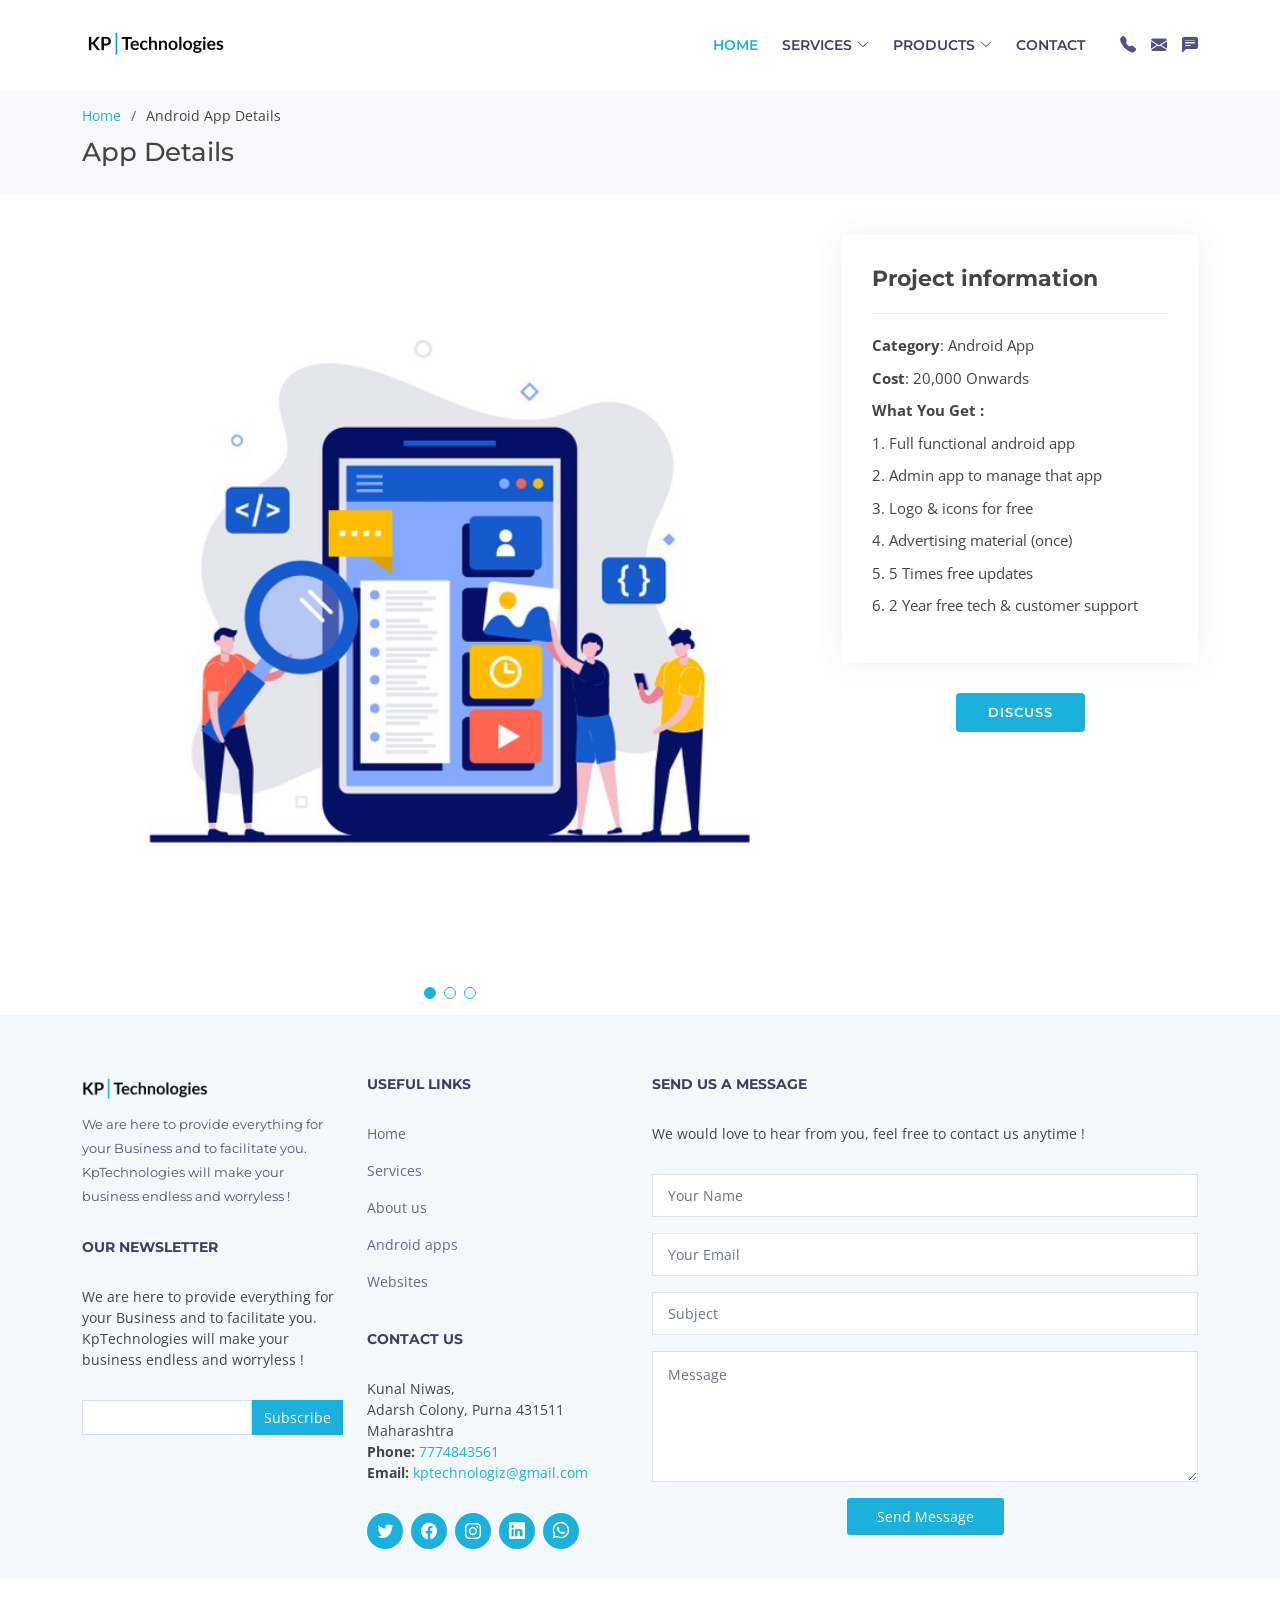
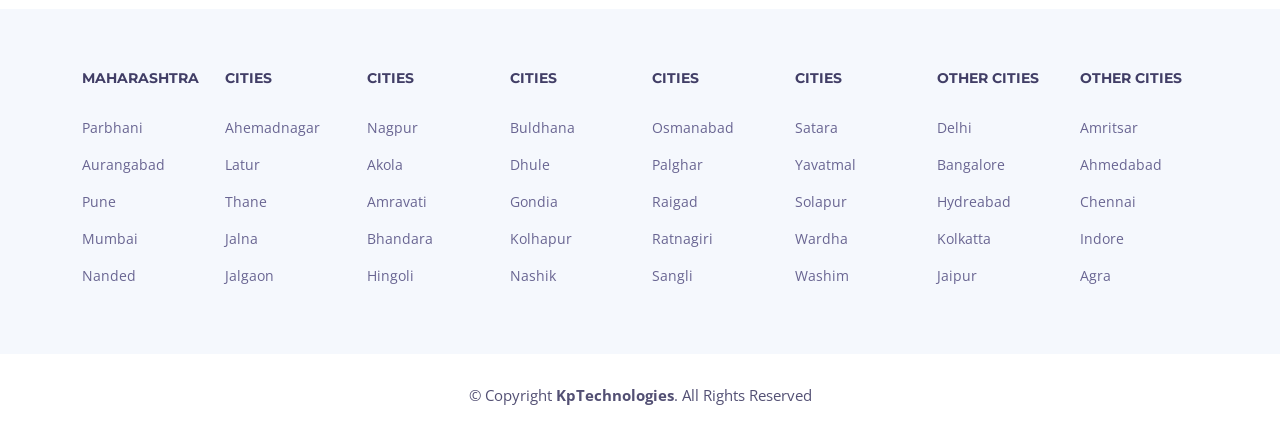
==== android_development.html @ 0691c45d "Add files via upload" ====
<!DOCTYPE html>
<html lang="en">

<head>
    <meta charset="utf-8">
    <meta content="width=device-width, initial-scale=1.0" name="viewport">


    <meta name="description" content="Get full functional and customized android apps for your business and shops">
    <meta content="Android Development kptechnologies,Applications kptechnologies,IOS,Android app" name="keywords">

    <!-- Favicons -->
    <link href="assets/img/favicon.png" rel="icon">
    <link href="assets/img/favicon.png" rel="apple-touch-icon">

    <!-- Google Fonts -->
    <link
        href="https://fonts.googleapis.com/css?family=Open+Sans:300,300i,400,400i,600,600i,700,700i|Montserrat:300,400,500,600,700"
        rel="stylesheet">

    <!-- Vendor CSS Files -->
    <link href="assets/vendor/aos/aos.css" rel="stylesheet">
    <link href="assets/vendor/bootstrap/css/bootstrap.min.css" rel="stylesheet">
    <link href="assets/vendor/bootstrap-icons/bootstrap-icons.css" rel="stylesheet">
    <link href="assets/vendor/glightbox/css/glightbox.min.css" rel="stylesheet">
    <link href="assets/vendor/swiper/swiper-bundle.min.css" rel="stylesheet">

    <!-- Template Main CSS File -->
    <link href="assets/css/style.css" rel="stylesheet">



    <!-- social sharing -->
    <meta name="author" content="Kunal Pandharkar - Kunal Niwas , Adarsh Colony , Purna 431511">
    <meta name="twitter:title" content="Kp|Technologies - Android Development">
    <meta name="twitter:description" content="Android Development">
    <meta property="og:title" content="Kp|Technologies - Android Development">
    <meta property="og:url" content="https://kp-technologies.com/">
    <meta property="og:image" content="https://kp-technologies.com/assets/img/android (3).jpg">
    <meta property="og:image:type" content="image/png">
    <meta property="og:image:width" content="1024">
    <meta property="og:image:height" content="1024">
    <title>KP Technologies - Android Development</title>
    <script type="application/ld+json">
        {
          "@context": "https://schema.org/",
          "@type": "Product",
          "name": "Android Development",
          "image": [
            "https://kp-technologies.com/assets/img/android (3).jpg",
            "https://kp-technologies.com/assets/img/android (2).jpg",
            "https://kp-technologies.com/assets/img/android (1).jpg"
           ],
          "description": "Get full functional and customized android apps for your business and shops.",
          "sku": "ANDR01",
          "mpn": "54561",
          "brand": {
            "@type": "Brand",
            "name": "KP|Technologies"
          },
          "review": {
            "@type": "Review",
            "reviewRating": {
              "@type": "Rating",
              "ratingValue": "5",
              "bestRating": "5"
            },
            "author": {
              "@type": "Organization",
              "name": "KP Technologies"
            }
          },
          "aggregateRating": {
            "@type": "AggregateRating",
            "ratingValue": "5",
            "reviewCount": "64"
          },
          "offers": {
            "@type": "Offer",
            "url": "https://kp-technologies.com/android_development",
            "priceCurrency": "INR",
            "price": "20000",
            "priceValidUntil": "2025-11-17",
            "itemCondition": "https://schema.org/UsedCondition",
            "availability": "https://schema.org/InStock"
          }
        }
    </script>
</head>

<body>

    <!-- ======= Header ======= -->
    <header id="header" class="fixed-top d-flex align-items-center header-transparent">
        <div class="container d-flex align-items-center">

            <!-- Uncomment below if you prefer to use an image logo -->
            <a href="index" class="logo me-auto"><img src="assets/img/logo.png" alt="" class="img-fluid"></a>

            <nav id="navbar" class="navbar order-last order-lg-0">
                <ul>
                    <li><a class="nav-link scrollto active" href="index">Home</a></li>
                    <li class="dropdown"><a href="#"><span>Services</span> <i class="bi bi-chevron-down"></i></a>
                        <ul class="dropdown-active">
                            <li><a href="android_development">App Development</a></li>
                            <li><a href="website_development">Websites </a></li>
                            <li><a href="erp_solutions">ERP Solutions</a></li>
                            <li><a href="seo">SEO Optimization</a></li>
                            <li><a href="itconsultancy">IT Consultancy</a></li>
                            <li><a href="rnd">R&D Support</a></li>
                        </ul>
                    </li>
                    <li class="dropdown"><a href="#"><span>Products</span> <i class="bi bi-chevron-down"></i></a>
                        <ul class="dropdown-active">
                            <li><a href="website_development">Ready-To-Use Websites</a></li>
                            <li><a href="ecommerce">Ecommerce Solution </a></li>
                            <li><a href="onlineexam">Online Examination System</a></li>
                            <li><a href="educationalerp">Educational ERP/CMS/CRM</a></li>
                            <li><a href="billinginvoice">Billing & Invoice Solution</a></li>
                            <li><a href="seo">SEO Optimization</a></li>
                        </ul>
                    </li>

                    <li><a class="nav-link scrollto" href="contactus">Contact</a></li>


                </ul>
                <i class="bi bi-list mobile-nav-toggle"></i>
            </nav>
            <!-- .navbar -->

            <div class="social-links">
                <a href="tel:7774843561" class="linkedin"><i class="bi bi-telephone-fill"></i></a>
                <a href="mailto:kptechnologiz@gmail.com" class=""><i class="bi bi-envelope-fill"></i></a>
                <a href="#feedbackform" class=""><i class="bi bi-chat-left-text-fill"></i></i></a>
            </div>

        </div>
    </header>
    <!-- End Header -->

    <main id="main">

        <!-- ======= Breadcrumbs ======= -->
        <section id="breadcrumbs" class="breadcrumbs">
            <div class="container">

                <ol>
                    <li><a href="index">Home</a></li>
                    <li>Android App Details</li>
                </ol>
                <h2>App Details</h2>

            </div>
        </section><!-- End Breadcrumbs -->

        <!-- ======= Portfolio Details Section ======= -->
        <section id="portfolio-details" class="portfolio-details">
            <div class="container">

                <div class="row gy-4">

                    <div class="col-lg-8">
                        <div class="portfolio-details-slider swiper-container">
                            <div class="swiper-wrapper align-items-center">

                                <div class="swiper-slide">
                                    <img src="assets/img/android (3).jpg" alt="Android Development">
                                </div>

                                <div class="swiper-slide">
                                    <img src="assets/img/android (2).jpg" alt="">
                                </div>
                                <div class="swiper-slide">
                                    <img src="assets/img/android (1).jpg" alt="">
                                </div>

                            </div>
                            <div class="swiper-pagination"></div>
                        </div>
                    </div>

                    <div class="col-lg-4">
                        <div class="portfolio-info">
                            <h3>Project information</h3>
                            <ul>
                                <li><strong>Category</strong>: Android App</li>
                                <li><strong>Cost</strong>: 20,000 Onwards</li>
                                <li><strong>What You Get :</strong></li>
                                <li>1. Full functional android app</li>
                                <li>2. Admin app to manage that app</li>
                                <li>3. Logo & icons for free</li>
                                <li>4. Advertising material (once)</li>
                                <li>5. 5 Times free updates</li>
                                <li>6. 2 Year free tech & customer support</li>

                            </ul>
                        </div>
                        <div class="portfolio-description text-center">
                            <div>
                                <a href="tel:7774843561" id="discussbtn" class="btn-get-started scrollto">Discuss</a>
                            </div>
                        </div>
                    </div>

                </div>

            </div>
        </section><!-- End Portfolio Details Section -->

    </main><!-- End #main -->

    <!-- ======= Footer ======= -->
    <footer id="footer" class="section-bg">
        <div class="footer-top">
            <div class="container">

                <div class="row">

                    <div class="col-lg-6">

                        <div class="row">

                            <div class="col-sm-6">

                                <div class="footer-info">
                                    <a href="index" class="logo me-auto"><img src="assets/img/logo.png" alt=""
                                            class="img-fluid"></a>

                                    <p>We are here to provide everything for your Business and to facilitate you.
                                        KpTechnologies will make your business endless and worryless !
                                    </p>
                                </div>

                                <div class="footer-newsletter">
                                    <h4>Our Newsletter</h4>
                                    <p>We are here to provide everything for your Business and to facilitate you.
                                        KpTechnologies will make your business endless and worryless !
                                    </p>
                                    <form action="" method="post">
                                        <input type="email" name="email"><input type="submit" value="Subscribe">
                                    </form>
                                </div>

                            </div>

                            <div class="col-sm-6">
                                <div class="footer-links">
                                    <h4>Useful Links</h4>
                                    <ul>
                                        <li><a href="index">Home</a></li>
                                        <li><a href="index#services">Services</a></li>
                                        <li><a href="index#why-us">About us</a></li>
                                        <li><a href="android_development">Android apps</a></li>
                                        <li><a href="website_development">Websites</a></li>

                                    </ul>
                                </div>

                                <div class="footer-links">
                                    <h4>Contact Us</h4>
                                    <p>
                                        Kunal Niwas, <br> Adarsh Colony, Purna 431511<br> Maharashtra <br>
                                        <strong>Phone:</strong> <a href="tel:7774843561">7774843561</a><br>
                                        <strong>Email:</strong> <a
                                            href="mailto:kptechnologiz@gmail.com">kptechnologiz@gmail.com</a><br>
                                    </p>
                                </div>

                                <div class="social-links">
                                    <a href="https://twitter.com/Kunal81082144?s=09" class="twitter"><i
                                            class="bi bi-twitter"></i></a>
                                    <a href="https://www.facebook.com/KPTechnologies-107027698117641/"
                                        class="facebook"><i class="bi bi-facebook"></i></a>
                                    <a href="https://www.instagram.com/kp_technologies/" class="instagram"><i
                                            class="bi bi-instagram"></i></a>
                                    <a href="https://www.linkedin.com/in/kunal-pandharkar-513994188" class="linkedin"><i
                                            class="bi bi-linkedin"></i></a>
                                    <a href="https://wa.me/message/R7FU5JKF6726K1" class="linkedin"><i
                                            class="bi bi-whatsapp"></i></a>

                                </div>

                            </div>

                        </div>

                    </div>

                    <div class="col-lg-6" id="feedbackform">

                        <div class="form">

                            <h4>Send us a message</h4>
                            <p>We would love to hear from you, feel free to contact us anytime !</p>

                            <form role="form" class="php-email-form" method="POST"
                                action="https://script.google.com/macros/s/AKfycbz51NXYLHjjWrJUX3bUadfpVGI6BGsq0d0HE9tmBAod8-qTib08r-H5jIWTqLCrE10dkg/exec">
                                <div class="form-group">
                                    <input type="text" name="name" class="form-control" id="name"
                                        placeholder="Your Name" required>
                                </div>
                                <div class="form-group mt-3">
                                    <input type="email" class="form-control" name="email" id="email"
                                        placeholder="Your Email" required>
                                </div>
                                <div class="form-group mt-3">
                                    <input type="text" class="form-control" name="subject" id="subject"
                                        placeholder="Subject" required>
                                </div>
                                <div class="form-group mt-3">
                                    <textarea class="form-control" name="message" rows="5" placeholder="Message"
                                        required></textarea>
                                </div>

                                <div class="my-3">
                                    <div class="loading">Loading</div>
                                    <div class="error-message"></div>
                                    <div class="sent-message">Your message has been sent. Thank you!</div>
                                </div>

                                <div class="text-center">

                                    <button type="submit" onclick="sendEmail()" title="Send Message">Send
                                        Message</button>
                                </div>
                            </form>

                        </div>

                    </div>

                </div>

            </div>

        </div>

        <div>

        </div>


    </footer>
    <!-- End  Footer -->

    <!-- ======= Footer ======= -->
    <footer id="footer" class="section-bg">
        <div class="footer-top">
            <div class="container">

                <div class="row">

                    <div class="col-lg-6 col-6">

                        <div class="row">


                            <div class="col-sm-3">
                                <div class="footer-links">
                                    <h4>Maharashtra</h4>
                                    <ul>
                                        <li><a href="#">Parbhani</a></li>
                                        <li><a href="#">Aurangabad</a></li>
                                        <li><a href="#">Pune</a></li>
                                        <li><a href="#">Mumbai</a></li>
                                        <li><a href="#">Nanded</a></li>

                                    </ul>
                                </div>

                            </div>

                            <div class="col-sm-3">
                                <div class="footer-links">
                                    <h4>Cities</h4>
                                    <ul>
                                        <li><a href="#">Ahemadnagar</a></li>
                                        <li><a href="#">Latur</a></li>
                                        <li><a href="#">Thane</a></li>
                                        <li><a href="#">Jalna</a></li>
                                        <li><a href="#">Jalgaon</a></li>

                                    </ul>
                                </div>



                            </div>
                            <div class="col-sm-3">
                                <div class="footer-links">
                                    <h4>Cities</h4>
                                    <ul>
                                        <li><a href="#">Nagpur</a></li>
                                        <li><a href="#">Akola</a></li>
                                        <li><a href="#">Amravati</a></li>
                                        <li><a href="#">Bhandara</a></li>
                                        <li><a href="#">Hingoli</a></li>
                                    </ul>
                                </div>

                            </div>

                            <div class="col-sm-3">
                                <div class="footer-links">
                                    <h4>Cities</h4>
                                    <ul>
                                        <li><a href="#">Buldhana</a></li>
                                        <li><a href="#">Dhule</a></li>
                                        <li><a href="#">Gondia</a></li>
                                        <li><a href="#">Kolhapur</a></li>
                                        <li><a href="#">Nashik</a></li>
                                    </ul>
                                </div>

                            </div>

                        </div>


                    </div>

                    <div class="col-lg-6 col-6">

                        <div class="row">
                            <div class="col-sm-3">
                                <div class="footer-links">
                                    <h4>Cities</h4>
                                    <ul>
                                        <li><a href="#">Osmanabad</a></li>
                                        <li><a href="#">Palghar</a></li>
                                        <li><a href="#">Raigad</a></li>
                                        <li><a href="#">Ratnagiri</a></li>
                                        <li><a href="#">Sangli</a></li>
                                    </ul>
                                </div>

                            </div>
                            <div class="col-sm-3">
                                <div class="footer-links">
                                    <h4>Cities</h4>
                                    <ul>
                                        <li><a href="#">Satara</a></li>
                                        <li><a href="#">Yavatmal</a></li>
                                        <li><a href="#">Solapur</a></li>
                                        <li><a href="#">Wardha</a></li>
                                        <li><a href="#">Washim</a></li>
                                    </ul>
                                </div>

                            </div>

                            <div class="col-sm-3">
                                <div class="footer-links">
                                    <h4>Other Cities</h4>
                                    <ul>
                                        <li><a href="#">Delhi</a></li>
                                        <li><a href="#">Bangalore</a></li>
                                        <li><a href="#">Hydreabad</a></li>
                                        <li><a href="#">Kolkatta</a></li>
                                        <li><a href="#">Jaipur</a></li>
                                    </ul>
                                </div>

                            </div>

                            <div class="col-sm-3">
                                <div class="footer-links">
                                    <h4>Other Cities</h4>
                                    <ul>
                                        <li><a href="#">Amritsar</a></li>
                                        <li><a href="#">Ahmedabad</a></li>
                                        <li><a href="#">Chennai</a></li>
                                        <li><a href="#">Indore</a></li>
                                        <li><a href="#">Agra</a></li>
                                    </ul>
                                </div>



                            </div>
                        </div>


                    </div>


                </div>

            </div>

        </div>

        <div>

        </div>

        <div class="container">
            <div class="copyright">
                &copy; Copyright <strong>KpTechnologies</strong>. All Rights Reserved
            </div>
            <div class="credits">

            </div>
        </div>
    </footer>
    <!-- End  Footer -->


    <a href="#" class="back-to-top d-flex align-items-center justify-content-center"><i
            class="bi bi-arrow-up-short"></i></a>






    <!-- Vendor JS Files -->
    <script src="assets/vendor/aos/aos.js"></script>
    <script src="assets/vendor/bootstrap/js/bootstrap.bundle.min.js"></script>
    <script src="assets/vendor/glightbox/js/glightbox.min.js"></script>
    <script src="assets/vendor/isotope-layout/isotope.pkgd.min.js"></script>
    <script src="assets/vendor/php-email-form/validate.js"></script>
    <script src="assets/vendor/purecounter/purecounter.js"></script>
    <script src="assets/vendor/swiper/swiper-bundle.min.js"></script>

    <!-- Template Main JS File -->
    <script src="assets/js/main.js"></script>

</body>

</html>
---- assets/css/style.css ----
body {
    background: #fff;
    color: #444;
    font-family: "Open Sans", sans-serif;
}

a {
    color: #1bb1dc;
    text-decoration: none;
    transition: 0.5s;
}

a:hover, a:active, a:focus {
    color: #0a98c0;
    outline: none;
    text-decoration: none;
}

p {
    padding: 0;
    margin: 0 0 30px 0;
}

h1, h2, h3, h4, h5, h6 {
    font-family: "Montserrat", sans-serif;
    font-weight: 400;
    margin: 0 0 20px 0;
    padding: 0;
    line-height: 1.3;
}

/*--------------------------------------------------------------
# Back to top button
--------------------------------------------------------------*/

.back-to-top {
    position: fixed;
    visibility: hidden;
    opacity: 0;
    right: 15px;
    bottom: 15px;
    z-index: 996;
    background: #1bb1dc;
    width: 40px;
    height: 40px;
    border-radius: 50px;
    transition: all 0.4s;
}

.back-to-top i {
    font-size: 28px;
    color: #fff;
    line-height: 0;
}

.back-to-top:hover {
    background: #39c0e7;
    color: #fff;
}

.back-to-top.active {
    visibility: visible;
    opacity: 1;
}

/*--------------------------------------------------------------
# Disable aos animation delay on mobile devices
--------------------------------------------------------------*/

@media screen and (max-width: 768px) {
    [data-aos-delay] {
        transition-delay: 0 !important;
    }
}

/*--------------------------------------------------------------
# Header
--------------------------------------------------------------*/

#header {
    background: #fff;
    transition: all 0.5s;
    z-index: 997;
    height: 90px;
}

#header.header-transparent {
    background: transparent;
}

#header.header-scrolled {
    background: #fff;
    height: 70px;
    box-shadow: 0px 0px 30px rgba(127, 137, 161, 0.3);
}

#header .logo {
    font-size: 36px;
    margin: 0;
    margin-top: -10px;
    padding: 0;
    font-weight: 400;
    letter-spacing: 3px;
    text-transform: uppercase;
}

#header .logo a {
    color: #413e66;
}

#header .logo img {
    max-height: 25px;
}

#header .social-links {
    margin: 0 0 0 20px;
    display: inline-flex;
    align-items: center;
    justify-content: center;
}

#header .social-links a {
    color: #555186;
    transition: 0.3s;
    line-height: 0;
    margin-left: 15px;
}

#header .social-links a i {
    line-height: 0;
}

#header .social-links a:hover {
    color: #1bb1dc;
}

@media (max-width: 992px) {
    #header .social-links {
        margin: 0 15px 0 0;
    }
}

@media (max-width: 992px) {
    #header .logo {
        font-size: 28px;
    }
}

/*--------------------------------------------------------------
# Navigation Menu
--------------------------------------------------------------*/

/**
* Desktop Navigation 
*/

.navbar {
    padding: 0;
}

.navbar ul {
    margin: 0;
    padding: 0;
    display: flex;
    list-style: none;
    align-items: center;
}

.navbar li {
    position: relative;
}

.navbar a {
    display: flex;
    align-items: center;
    justify-content: space-between;
    padding: 10px 0 10px 24px;
    font-family: "Montserrat", sans-serif;
    text-transform: uppercase;
    font-size: 14px;
    font-weight: 600;
    color: #413e66;
    white-space: nowrap;
    transition: 0.3s;
}

.navbar a i {
    font-size: 12px;
    line-height: 0;
    margin-left: 5px;
}

.navbar a:hover, .navbar .active, .navbar li:hover>a {
    color: #1bb1dc;
}

.navbar .dropdown ul {
    display: block;
    position: absolute;
    left: 24px;
    top: calc(100% + 30px);
    margin: 0;
    padding: 10px 0;
    z-index: 99;
    opacity: 0;
    visibility: hidden;
    background: #fff;
    box-shadow: 0px 0px 30px rgba(127, 137, 161, 0.25);
    transition: 0.3s;
}

.navbar .dropdown ul li {
    min-width: 200px;
}

.navbar .dropdown ul a {
    padding: 10px 20px;
    text-transform: none;
    font-weight: 400;
}

.navbar .dropdown ul a i {
    font-size: 12px;
}

.navbar .dropdown ul a:hover, .navbar .dropdown ul .active:hover, .navbar .dropdown ul li:hover>a {
    color: #1bb1dc;
}

.navbar .dropdown:hover>ul {
    opacity: 1;
    top: 100%;
    visibility: visible;
}

.navbar .dropdown .dropdown ul {
    top: 0;
    left: calc(100% - 30px);
    visibility: hidden;
}

.navbar .dropdown .dropdown:hover>ul {
    opacity: 1;
    top: 0;
    left: 100%;
    visibility: visible;
}

@media (max-width: 1366px) {
    .navbar .dropdown .dropdown ul {
        left: -90%;
    }
    .navbar .dropdown .dropdown:hover>ul {
        left: -100%;
    }
}

/**
* Mobile Navigation 
*/

.mobile-nav-toggle {
    color: #413e66;
    font-size: 28px;
    cursor: pointer;
    display: none;
    line-height: 0;
    transition: 0.5s;
}

.mobile-nav-toggle.bi-x {
    color: #fff;
}

@media (max-width: 991px) {
    .mobile-nav-toggle {
        display: block;
    }
    .navbar ul {
        display: none;
    }
}

.navbar-mobile {
    position: fixed;
    overflow: hidden;
    top: 0;
    right: 0;
    left: 0;
    bottom: 0;
    background: rgba(45, 43, 70, 0.9);
    transition: 0.3s;
    z-index: 999;
}

.navbar-mobile .mobile-nav-toggle {
    position: absolute;
    top: 15px;
    right: 15px;
}

.navbar-mobile ul {
    display: block;
    position: absolute;
    top: 55px;
    right: 15px;
    bottom: 15px;
    left: 15px;
    padding: 10px 0;
    background-color: #fff;
    overflow-y: auto;
    transition: 0.3s;
}

.navbar-mobile a {
    padding: 10px 20px;
    font-size: 15px;
    color: #413e66;
}

.navbar-mobile a:hover, .navbar-mobile .active, .navbar-mobile li:hover>a {
    color: #1bb1dc;
}

.navbar-mobile .getstarted {
    margin: 15px;
}

.navbar-mobile .dropdown ul {
    position: static;
    display: none;
    margin: 10px 20px;
    padding: 10px 0;
    z-index: 99;
    opacity: 1;
    visibility: visible;
    background: #fff;
    box-shadow: 0px 0px 30px rgba(127, 137, 161, 0.25);
}

.navbar-mobile .dropdown ul li {
    min-width: 200px;
}

.navbar-mobile .dropdown ul a {
    padding: 10px 20px;
}

.navbar-mobile .dropdown ul a i {
    font-size: 12px;
}

.navbar-mobile .dropdown ul a:hover, .navbar-mobile .dropdown ul .active:hover, .navbar-mobile .dropdown ul li:hover>a {
    color: #1bb1dc;
}

.navbar-mobile .dropdown>.dropdown-active {
    display: block;
}

/*--------------------------------------------------------------
# Hero Section
--------------------------------------------------------------*/

#hero {
    width: 100%;
    height: 100vh;
    position: relative;
    background: #f5f8fd url("../img/intro-bg.jpg") center top no-repeat;
    background-size: cover;
    padding-top: 110px;
}

@media (max-width: 991px) {
    #hero {
        height: auto;
        padding: 100px 0 60px 0;
    }
    #hero .container {
        height: auto !important;
    }
    #hero .intro-img {
        width: 80%;
    }
}

@media (min-width: 992px) {
    #hero .intro-info {
        padding-top: 100px;
    }
}

@media (max-width: 991px) {
    #hero .intro-info {
        text-align: center;
        padding-top: 40px;
    }
}

#hero .intro-info h2 {
    color: #413e66;
    margin-bottom: 40px;
    font-size: 48px;
    font-weight: 700;
}

#hero .intro-info h2 span {
    color: #1bb1dc;
}

@media (max-width: 991px) {
    #hero .intro-info h2 {
        font-size: 24px;
        margin-bottom: 30px;
    }
}

#hero .intro-info .btn-get-started, #hero .intro-info .btn-services {
    font-family: "Montserrat", sans-serif;
    font-size: 13px;
    font-weight: 600;
    text-transform: uppercase;
    letter-spacing: 1px;
    display: inline-block;
    padding: 10px 32px;
    border-radius: 4px;
    transition: 0.5s;
    color: #fff;
    background: #1bb1dc;
    color: #fff;
}

#hero .intro-info .btn-get-started:hover, #hero .intro-info .btn-services:hover {
    background: #0a98c0;
}

/*--------------------------------------------------------------
# Sections
--------------------------------------------------------------*/

section {
    overflow: hidden;
}

/* Sections Header
--------------------------------*/

.section-header h3 {
    font-size: 26px;
    color: #413e66;
    text-align: center;
    font-weight: 700;
    position: relative;
    font-family: "Montserrat", sans-serif;
}

.section-header p {
    text-align: center;
    margin: auto;
    font-size: 15px;
    padding-bottom: 60px;
    color: #535074;
    width: 50%;
}

@media (max-width: 767px) {
    .section-header p {
        width: 100%;
    }
}

/* Section with background
--------------------------------*/

.section-bg {
    background: #f5f8fd;
}

/* Services Section
--------------------------------*/

#services {
    padding: 60px 0 40px 0;
}

#services .box {
    padding: 30px;
    position: relative;
    overflow: hidden;
    border-radius: 10px;
    margin: 0 10px 40px 10px;
    background: #fff;
    box-shadow: 0 10px 29px 0 rgba(68, 88, 144, 0.1);
    transition: all 0.3s ease-in-out;
    text-align: center;
}

#services .box:hover {
    transform: scale(1.1);
}

#services .icon {
    margin: 0 auto 15px auto;
    padding-top: 12px;
    display: inline-block;
    text-align: center;
    border-radius: 50%;
    width: 60px;
    height: 60px;
}

#services .icon img {
    height: 40px;
    line-height: 0;
}

#services .title {
    font-weight: 700;
    margin-bottom: 15px;
    font-size: 18px;
}

#services .title a {
    color: #111;
}

#services .box:hover .title a {
    color: #1bb1dc;
}

#services .description {
    font-size: 14px;
    line-height: 28px;
    margin-bottom: 0;
    text-align: center;
}

/* Why Us Section
--------------------------------*/

#why-us {
    padding: 60px 0;
}

@media (max-width: 991px) {
    #who_are_we_p {
        font-size: 14px;
    }
    #why-us .why-us-content {
        padding-top: 30px;
    }
}

#why-us .why-us-content .features {
    margin: 0 0 15px 0;
    padding: 0;
}

#why-us .why-us-content .features i {
    font-size: 36px;
    float: left;
}

#why-us .why-us-content .features h4 {
    font-size: 20px;
    font-weight: 600;
    margin-left: 56px;
    color: #413e66;
    margin-bottom: 5px;
}

#why-us .why-us-content .features p {
    font-size: 14px;
    margin-left: 56px;
    color: #555186;
}

#why-us .counters {
    padding-top: 40px;
}

#why-us .counters span {
    font-family: "Montserrat", sans-serif;
    font-weight: bold;
    font-size: 48px;
    display: block;
    color: #555186;
}

#why-us .counters p {
    padding: 0;
    margin: 0 0 20px 0;
    font-family: "Montserrat", sans-serif;
    font-size: 14px;
    color: #8a87b6;
}

/* Call To Action Section
--------------------------------*/

#call-to-action {
    background: #2d2b46;
    background-size: cover;
    padding: 40px 0;
}

#call-to-action .cta-title {
    color: #fff;
    font-size: 24px;
    font-weight: 700;
}

#call-to-action .cta-text {
    color: #fff;
    font-size: 14px;
}

#call-to-action .cta-text1 {
    color: #fff;
    font-size: 14px;
    margin-bottom: 7px;
}

@media (min-width: 991px) {
    #call-to-action .cta-btn-container {
        display: flex;
        align-items: center;
        justify-content: flex-end;
    }
}

#call-to-action .cta-btn {
    font-family: "Montserrat", sans-serif;
    font-weight: 700;
    font-size: 16px;
    letter-spacing: 1px;
    display: inline-block;
    padding: 8px 26px;
    border-radius: 3px;
    transition: 0.5s;
    margin: 10px;
    border: 3px solid #fff;
    color: #fff;
}

#call-to-action .cta-btn:hover {
    background: #1bb1dc;
    border: 3px solid #1bb1dc;
}

/* Portfolio Section
--------------------------------*/

/* 
#portfolio {
  padding: 60px 0;
}

#portfolio #portfolio-flters {
  padding: 0;
  margin: 5px 0 35px 0;
  list-style: none;
  text-align: center;
}

#portfolio #portfolio-flters li {
  cursor: pointer;
  margin: 15px 15px 15px 0;
  display: inline-block;
  padding: 6px 10px;
  font-size: 14px;
  line-height: 20px;
  color: #413e66;
  margin-bottom: 5px;
  transition: all 0.3s ease-in-out;
}

#portfolio #portfolio-flters li:hover, #portfolio #portfolio-flters li.filter-active {
  color: #1bb1dc;
}

#portfolio #portfolio-flters li:last-child {
  margin-right: 0;
}

#portfolio .portfolio-item {
  position: relative;
  overflow: hidden;
  margin-bottom: 30px;
}

#portfolio .portfolio-item .portfolio-wrap {
  overflow: hidden;
  position: relative;
  margin: 0;
}

#portfolio .portfolio-item .portfolio-wrap:hover img {
  opacity: 0.4;
  transition: 0.3s;
}

#portfolio .portfolio-item .portfolio-wrap .portfolio-info {
  position: absolute;
  top: 0;
  right: 0;
  bottom: 0;
  left: 0;
  display: flex;
  justify-content: center;
  align-items: center;
  flex-direction: column;
  text-align: center;
  opacity: 0;
  transition: 0.2s linear;
}

#portfolio .portfolio-item .portfolio-wrap .portfolio-info h4 {
  font-size: 22px;
  line-height: 1px;
  font-weight: 700;
  margin-bottom: 14px;
  padding-bottom: 0;
}

#portfolio .portfolio-item .portfolio-wrap .portfolio-info h4 a {
  color: #fff;
}

#portfolio .portfolio-item .portfolio-wrap .portfolio-info h4 a:hover {
  color: #1bb1dc;
}

#portfolio .portfolio-item .portfolio-wrap .portfolio-info p {
  padding: 0;
  margin: 0;
  color: #f8fcff;
  font-weight: 500;
  font-size: 14px;
  text-transform: uppercase;
}

#portfolio .portfolio-item .portfolio-wrap .portfolio-info .link-preview, #portfolio .portfolio-item .portfolio-wrap .portfolio-info .link-details {
  display: inline-block;
  line-height: 1;
  text-align: center;
  width: 36px;
  height: 36px;
  background: #1bb1dc;
  border-radius: 50%;
  margin: 10px 4px 0 4px;
  display: inline-flex;
  align-items: center;
  justify-content: center;
}

#portfolio .portfolio-item .portfolio-wrap .portfolio-info .link-preview i, #portfolio .portfolio-item .portfolio-wrap .portfolio-info .link-details i {
  font-size: 22px;
  color: #fff;
  line-height: 0;
}

#portfolio .portfolio-item .portfolio-wrap .portfolio-info .link-preview:hover, #portfolio .portfolio-item .portfolio-wrap .portfolio-info .link-details:hover {
  background: #42c3e8;
}

#portfolio .portfolio-item .portfolio-wrap .portfolio-info .link-preview:hover i, #portfolio .portfolio-item .portfolio-wrap .portfolio-info .link-details:hover i {
  color: #fff;
}

#portfolio .portfolio-item .portfolio-wrap:hover {
  background: #282646;
}

#portfolio .portfolio-item .portfolio-wrap:hover .portfolio-info {
  opacity: 1;
}

/*--------------------------------------------------------------
# Portfolio Details
--------------------------------------------------------------*/

/* 
.portfolio-details {
  padding-top: 40px;
}

.portfolio-details .portfolio-details-slider img {
  width: 100%;
}

.portfolio-details .portfolio-details-slider .swiper-pagination {
  margin-top: 20px;
  position: relative;
}

.portfolio-details .portfolio-details-slider .swiper-pagination .swiper-pagination-bullet {
  width: 12px;
  height: 12px;
  background-color: #fff;
  opacity: 1;
  border: 1px solid #1bb1dc;
}

.portfolio-details .portfolio-details-slider .swiper-pagination .swiper-pagination-bullet-active {
  background-color: #1bb1dc;
}

.portfolio-details .portfolio-info {
  padding: 30px;
  box-shadow: 0px 0 30px rgba(65, 62, 102, 0.08);
}

.portfolio-details .portfolio-info h3 {
  font-size: 22px;
  font-weight: 700;
  margin-bottom: 20px;
  padding-bottom: 20px;
  border-bottom: 1px solid #eee;
}

.portfolio-details .portfolio-info ul {
  list-style: none;
  padding: 0;
  font-size: 15px;
}

.portfolio-details .portfolio-info ul li+li {
  margin-top: 10px;
}

.portfolio-details .portfolio-description {
  padding-top: 30px;
}

.portfolio-details .portfolio-description h2 {
  font-size: 26px;
  font-weight: 700;
  margin-bottom: 20px;
}

.portfolio-details .portfolio-description p {
  padding: 0;
}  */

/* Testimonials Section
--------------------------------*/

#testimonials {
    padding: 60px 0;
    background: #f5f8fd url("../img/intro-bg.jpg") center top no-repeat;
    background-size: cover;
}

#testimonials .section-header {
    margin-bottom: 40px;
}

@media (max-width: 767px) {
    #testimonials .testimonial-item {
        text-align: center;
    }
}

#testimonials .testimonial-item .testimonial-img {
    width: 120px;
    border-radius: 50%;
    border: 4px solid #fff;
    float: left;
}

@media (max-width: 767px) {
    #testimonials .testimonial-item .testimonial-img {
        float: none;
        margin: auto;
    }
}

#testimonials .testimonial-item h3 {
    font-size: 20px;
    font-weight: bold;
    margin: 10px 0 5px 0;
    color: #111;
    margin-left: 140px;
}

#testimonials .testimonial-item h4 {
    font-size: 14px;
    color: #999;
    margin: 0 0 15px 0;
    margin-left: 140px;
}

#testimonials .testimonial-item p {
    font-style: italic;
    margin: 0 0 15px 140px;
}

@media (min-width: 992px) {
    #testimonials .testimonial-item p {
        width: 80%;
    }
}

@media (max-width: 767px) {
    #testimonials .testimonial-item h3, #testimonials .testimonial-item h4, #testimonials .testimonial-item p {
        margin-left: 0;
    }
}

#testimonials .swiper-pagination {
    margin-top: 20px;
    position: relative;
}

#testimonials .swiper-pagination .swiper-pagination-bullet {
    width: 12px;
    height: 12px;
    background-color: #fff;
    opacity: 1;
    border: 1px solid #1bb1dc;
}

#testimonials .swiper-pagination .swiper-pagination-bullet-active {
    background-color: #1bb1dc;
}

/* Clients Section
--------------------------------*/

#clients {
    padding: 60px 0;
}

#clients img {
    opacity: 1;
    transition: 0.3s;
    height: 60px;
}

#clients img:hover {
    opacity: 2;
}

#clients .swiper-pagination {
    margin-top: 20px;
    position: relative;
}

#clients .swiper-pagination .swiper-pagination-bullet {
    width: 12px;
    height: 12px;
    background-color: #fff;
    opacity: 1;
    border: 1px solid #1bb1dc;
}

#clients .swiper-pagination .swiper-pagination-bullet-active {
    background-color: #1bb1dc;
}

/* Frequently Asked Questions Section
--------------------------------*/

#faq {
    padding: 60px 0;
    overflow: hidden;
}

#faq .faq-list {
    padding: 0;
    list-style: none;
}

#faq .faq-list li {
    border-bottom: 1px solid #edecf4;
    margin-bottom: 20px;
    padding-bottom: 20px;
}

#faq .faq-list .question {
    display: block;
    position: relative;
    font-family: #1bb1dc;
    font-size: 16px;
    line-height: 24px;
    font-weight: 400;
    padding-left: 0px 5px 0px 0px;
    cursor: pointer;
    color: #158caf;
    transition: 0.3s;
}

#faq .faq-list i {
    font-size: 16px;
    position: absolute;
    right: 0;
    top: -2px;
}

#faq .faq-list p {
    font-size: 14px;
    margin-bottom: 0;
    padding: 10px 0 0 0px;
}

#faq .faq-list .icon-show {
    display: none;
}

#faq .faq-list .collapsed {
    color: black;
}

#faq .faq-list .collapsed:hover {
    color: #1bb1dc;
}

#faq .faq-list .collapsed .icon-show {
    display: inline-block;
    transition: 0.6s;
}

#faq .faq-list .collapsed .icon-close {
    display: none;
    transition: 0.6s;
}

/*--------------------------------------------------------------
# Breadcrumbs
--------------------------------------------------------------*/

.breadcrumbs {
    padding: 15px 0;
    background: #f9f9fb;
    min-height: 40px;
    margin-top: 90px;
}

.breadcrumbs h2 {
    font-size: 26px;
    font-weight: 500;
    margin-bottom: 10px;
}

.breadcrumbs ol {
    display: flex;
    flex-wrap: wrap;
    list-style: none;
    padding: 0 0 10px 0;
    margin: 0;
    font-size: 14px;
}

.breadcrumbs ol li+li {
    padding-left: 10px;
}

.breadcrumbs ol li+li::before {
    display: inline-block;
    padding-right: 10px;
    color: #555186;
    content: "/";
}

/*--------------------------------------------------------------
# Footer
--------------------------------------------------------------*/

#footer {
    padding: 0 0 30px 0;
    font-size: 14px;
    background: #fff;
}

#footer .footer-top {
    padding: 60px 0 30px 0;
    background: #f5f8fd;
}

#footer .footer-top .footer-info {
    margin-bottom: 30px;
}

#footer .footer-top .footer-info img {
    font-size: 20px;
    margin: 0 0 10px -5px;
    padding: 2px 0 2px 0;
    line-height: 1;
    font-family: "Montserrat", sans-serif;
    color: #413e66;
    font-weight: 400;
    letter-spacing: 3px;
    text-transform: uppercase;
}

#footer .footer-top .footer-info p {
    font-size: 13px;
    line-height: 24px;
    margin-bottom: 0;
    font-family: "Montserrat", sans-serif;
    color: #535074;
}

.footer-info img {
    height: 27px;
}

#footer .footer-top .social-links a {
    display: inline-flex;
    align-items: center;
    justify-content: center;
    background: #1bb1dc;
    color: #fff;
    margin-right: 4px;
    border-radius: 50%;
    text-align: center;
    width: 36px;
    height: 36px;
    transition: 0.3s;
}

#footer .footer-top .social-links a i {
    line-height: 0;
    font-size: 16px;
}

#footer .footer-top .social-links a:hover {
    background: #0a98c0;
    color: #fff;
}

@media (max-width: 574px) {
    #footer .footer-top .social-links a {
        margin-bottom: 25px;
    }
}

#footer .footer-top h4 {
    font-size: 14px;
    font-weight: bold;
    color: #413e66;
    text-transform: uppercase;
    position: relative;
    padding-bottom: 10px;
}

#footer .footer-top .footer-links {
    margin-bottom: 30px;
}

#footer .footer-top .footer-links ul {
    list-style: none;
    padding: 0;
    margin: 0;
}

#footer .footer-top .footer-links ul li {
    padding: 8px 0;
}

#footer .footer-top .footer-links ul li:first-child {
    padding-top: 0;
}

#footer .footer-top .footer-links ul a {
    color: #696592;
}

#footer .footer-top .footer-links ul a:hover {
    color: #1bb1dc;
}

#footer .footer-top .footer-contact {
    margin-bottom: 30px;
}

#footer .footer-top .footer-contact p {
    line-height: 26px;
}

#footer .footer-top .footer-newsletter {
    margin-bottom: 30px;
}

#footer .footer-top .footer-newsletter input[type="email"] {
    border: 0;
    padding: 6px 8px;
    width: 65%;
    border: 1px solid #d9dde6;
}

#footer .footer-top .footer-newsletter input[type="submit"] {
    background: #1bb1dc;
    border: 1px solid #1bb1dc;
    width: 35%;
    padding: 6px 0;
    text-align: center;
    color: #fff;
    transition: 0.3s;
    cursor: pointer;
}

#footer .footer-top .footer-newsletter input[type="submit"]:hover {
    background: #0a98c0;
}

#footer .php-email-form .validate {
    display: none;
    color: red;
    margin: 0 0 15px 0;
    font-weight: 400;
    font-size: 13px;
}

#footer .php-email-form .error-message {
    display: none;
    color: #fff;
    background: #ed3c0d;
    text-align: left;
    padding: 15px;
    font-weight: 600;
}

#footer .php-email-form .error-message br+br {
    margin-top: 25px;
}

#footer .php-email-form .sent-message {
    display: none;
    color: #fff;
    background: #18d26e;
    text-align: center;
    padding: 15px;
    font-weight: 600;
}

#footer .php-email-form .loading {
    display: none;
    background: #fff;
    text-align: center;
    padding: 15px;
}

#footer .php-email-form .loading:before {
    content: "";
    display: inline-block;
    border-radius: 50%;
    width: 24px;
    height: 24px;
    margin: 0 10px -6px 0;
    border: 3px solid #18d26e;
    border-top-color: #eee;
    -webkit-animation: animate-loading 1s linear infinite;
    animation: animate-loading 1s linear infinite;
}

#footer .php-email-form input, #footer .php-email-form textarea {
    border-radius: 0;
    box-shadow: none;
    border: 1px solid #dce1ec;
    font-size: 14px;
}

#footer .php-email-form input:focus, #footer .php-email-form textarea:focus {
    border-color: #1bb1dc;
}

#footer .php-email-form input {
    padding: 10px 15px;
}

#footer .php-email-form textarea {
    padding: 12px 15px;
}

#footer .php-email-form button[type="submit"] {
    background: #1bb1dc;
    border: 0;
    border-radius: 3px;
    padding: 8px 30px;
    color: #fff;
    transition: 0.3s;
}

#footer .php-email-form button[type="submit"]:hover {
    background: #0a98c0;
    cursor: pointer;
}

@-webkit-keyframes animate-loading {
    0% {
        transform: rotate(0deg);
    }
    100% {
        transform: rotate(360deg);
    }
}

@keyframes animate-loading {
    0% {
        transform: rotate(0deg);
    }
    100% {
        transform: rotate(360deg);
    }
}

#footer .copyright {
    text-align: center;
    padding-top: 30px;
    color: #535074;
    font-size: 15px;
}

#footer .credits {
    text-align: center;
    font-size: 14px;
    padding-top: 4px;
    color: #8582a8;
}

#footer .credits a {
    color: #1bb1dc;
}

#footer .credits a:hover {
    color: #0a98c0;
}

/* Portfolio Section
--------------------------------*/

#portfolio {
    padding: 60px 0;
}

#portfolio #portfolio-flters {
    padding: 0;
    margin: 5px 0 35px 0;
    list-style: none;
    text-align: center;
}

#portfolio #portfolio-flters li {
    cursor: pointer;
    margin: 15px 15px 15px 0;
    display: inline-block;
    padding: 6px 10px;
    font-size: 16px;
    line-height: 20px;
    color: #413e66;
    margin-bottom: 5px;
    transition: all 0.3s ease-in-out;
}

#portfolio #portfolio-flters li:hover, #portfolio #portfolio-flters li.filter-active {
    color: #1bb1dc;
}

#portfolio #portfolio-flters li:last-child {
    margin-right: 0;
}

#portfolio .portfolio-item {
    position: relative;
    overflow: hidden;
    margin-bottom: 30px;
}

#portfolio .portfolio-item .portfolio-wrap {
    overflow: hidden;
    position: relative;
    margin: 0;
}

#portfolio .portfolio-item .portfolio-wrap:hover img {
    opacity: 0.4;
    transition: 0.3s;
}

#portfolio .portfolio-item .portfolio-wrap .portfolio-info {
    position: absolute;
    top: 0;
    right: 0;
    bottom: 0;
    left: 0;
    display: flex;
    justify-content: center;
    align-items: center;
    flex-direction: column;
    text-align: center;
    opacity: 0;
    transition: 0.2s linear;
}

#portfolio .portfolio-item .portfolio-wrap .portfolio-info h4 {
    font-size: 22px;
    line-height: 1px;
    font-weight: 700;
    margin-bottom: 14px;
    padding-bottom: 0;
}

#portfolio .portfolio-item .portfolio-wrap .portfolio-info h4 a {
    color: #fff;
}

#portfolio .portfolio-item .portfolio-wrap .portfolio-info h4 a:hover {
    color: #1bb1dc;
}

#portfolio .portfolio-item .portfolio-wrap .portfolio-info p {
    padding: 0;
    margin: 0;
    color: #f8fcff;
    font-weight: 500;
    font-size: 14px;
    text-transform: uppercase;
}

#portfolio .portfolio-item .portfolio-wrap .portfolio-info .link-preview, #portfolio .portfolio-item .portfolio-wrap .portfolio-info .link-details {
    display: inline-block;
    line-height: 1;
    text-align: center;
    width: 36px;
    height: 36px;
    background: #1bb1dc;
    border-radius: 50%;
    margin: 10px 4px 0 4px;
    display: inline-flex;
    align-items: center;
    justify-content: center;
}

#portfolio .portfolio-item .portfolio-wrap .portfolio-info .link-preview i, #portfolio .portfolio-item .portfolio-wrap .portfolio-info .link-details i {
    font-size: 22px;
    color: #fff;
    line-height: 0;
}

#portfolio .portfolio-item .portfolio-wrap .portfolio-info .link-preview:hover, #portfolio .portfolio-item .portfolio-wrap .portfolio-info .link-details:hover {
    background: #42c3e8;
}

#portfolio .portfolio-item .portfolio-wrap .portfolio-info .link-preview:hover i, #portfolio .portfolio-item .portfolio-wrap .portfolio-info .link-details:hover i {
    color: #fff;
}

#portfolio .portfolio-item .portfolio-wrap:hover {
    background: #282646;
}

#portfolio .portfolio-item .portfolio-wrap:hover .portfolio-info {
    opacity: 1;
}

/*--------------------------------------------------------------
# Portfolio Details
--------------------------------------------------------------*/

.portfolio-details {
    padding-top: 40px;
}

.portfolio-details .portfolio-details-slider img {
    width: 100%;
}

.portfolio-details .portfolio-details-slider .swiper-pagination {
    margin-top: 20px;
    position: relative;
}

.portfolio-details .portfolio-details-slider .swiper-pagination .swiper-pagination-bullet {
    width: 12px;
    height: 12px;
    background-color: #fff;
    opacity: 1;
    border: 1px solid #1bb1dc;
}

.portfolio-details .portfolio-details-slider .swiper-pagination .swiper-pagination-bullet-active {
    background-color: #1bb1dc;
}

.portfolio-details .portfolio-info {
    padding: 30px;
    box-shadow: 0px 0 30px rgba(65, 62, 102, 0.08);
}

.portfolio-details .portfolio-info h3 {
    font-size: 22px;
    font-weight: 700;
    margin-bottom: 20px;
    padding-bottom: 20px;
    border-bottom: 1px solid #eee;
}

.portfolio-details .portfolio-info ul {
    list-style: none;
    padding: 0;
    font-size: 15px;
}

.portfolio-details .portfolio-info ul li+li {
    margin-top: 10px;
}

.portfolio-details .portfolio-description {
    padding-top: 30px;
}

.portfolio-details .portfolio-description h2 {
    font-size: 26px;
    font-weight: 700;
    margin-bottom: 20px;
}

.portfolio-details .portfolio-description p {
    padding: 0;
}

#discussbtn {
    font-family: "Montserrat", sans-serif;
    font-size: 13px;
    font-weight: 600;
    text-transform: uppercase;
    letter-spacing: 1px;
    display: inline-block;
    padding: 10px 32px;
    border-radius: 4px;
    transition: 0.5s;
    color: #fff;
    background: #1bb1dc;
    color: #fff;
    margin-bottom: 20px;
}

#discussbtn:hover {
    background: #0a98c0;
}

@media (max-width: 768px) {
    .contactimg {
        display: none;
    }
}
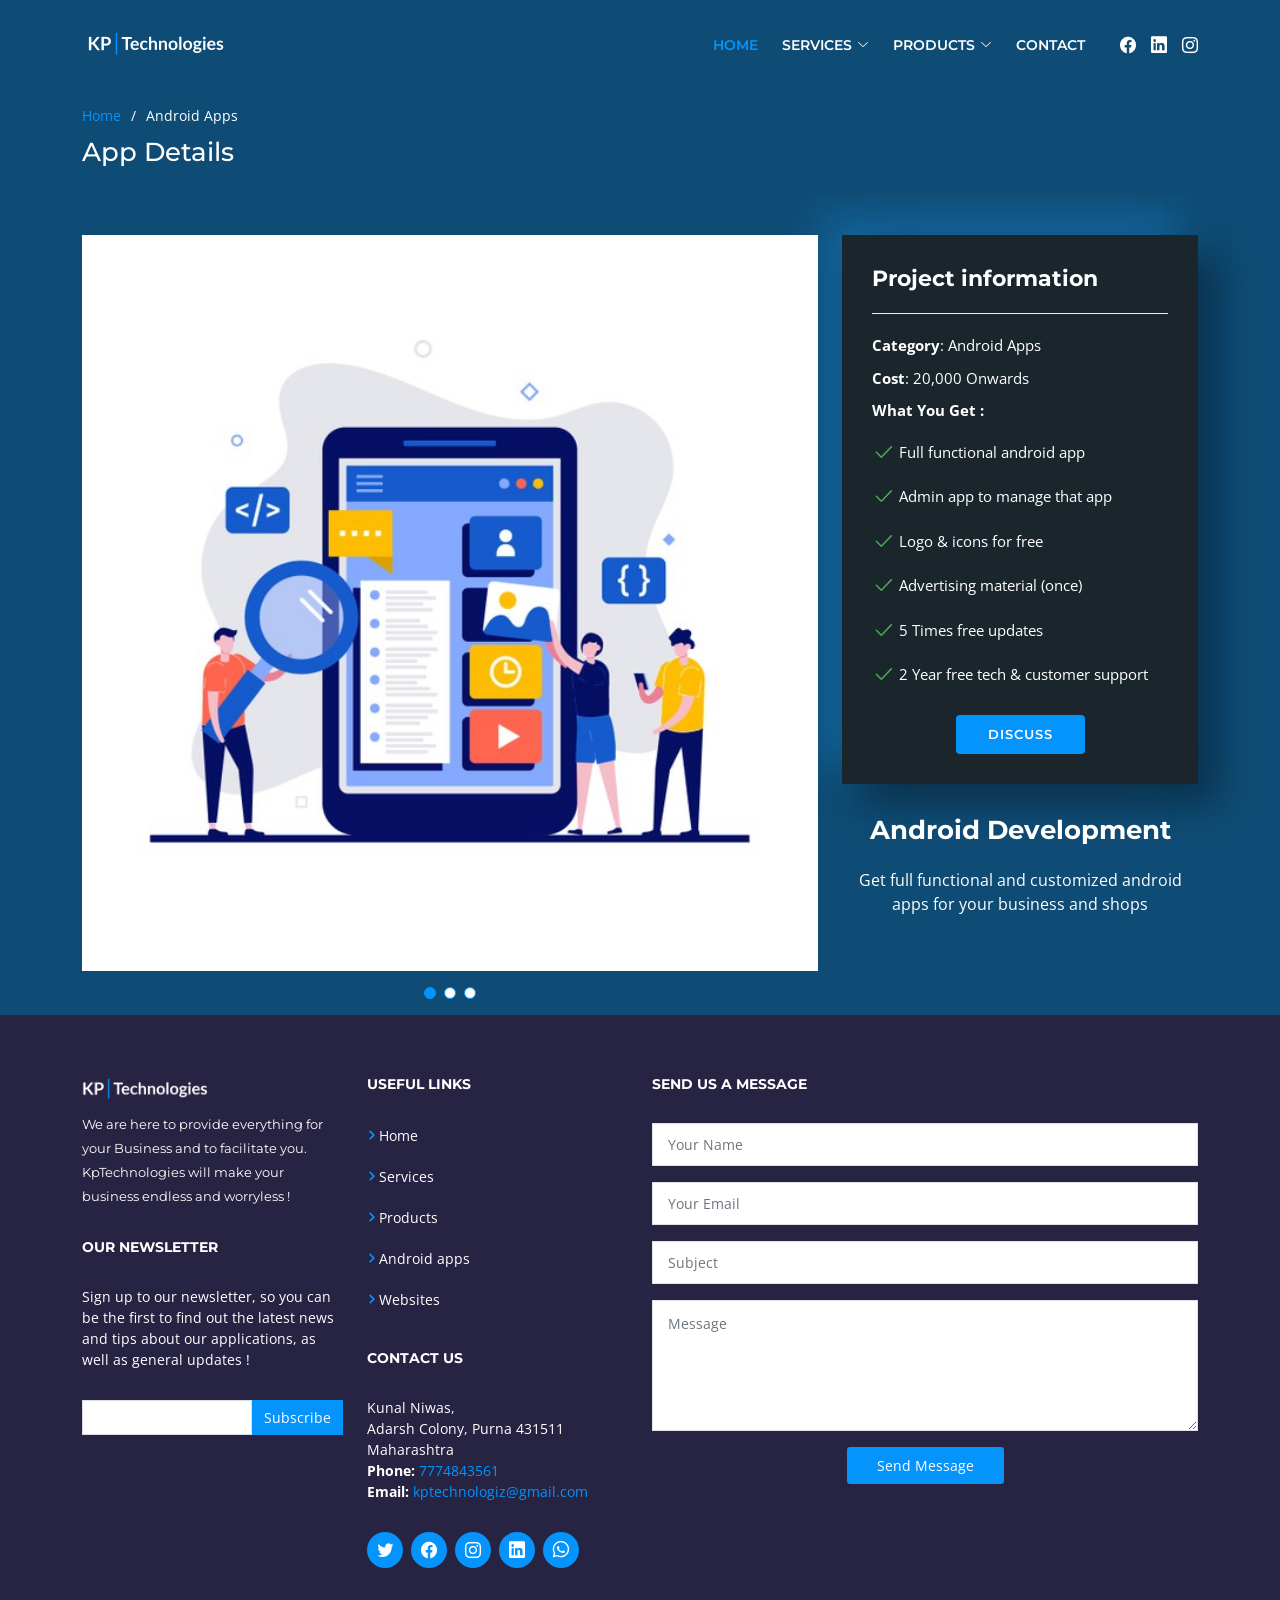
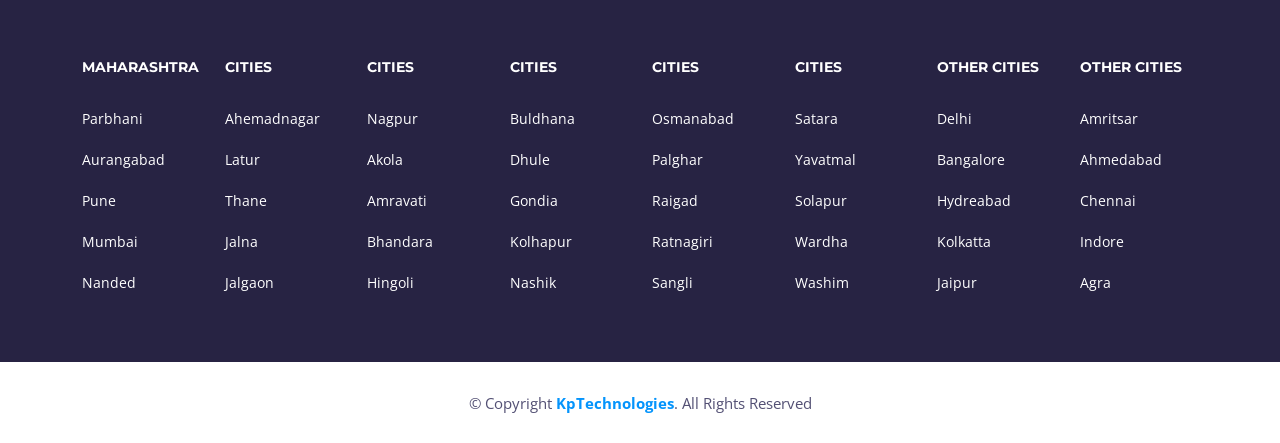
==== commit 9b143c38: "Add files via upload" ====
--- a/android_development.html
+++ b/android_development.html
@@ -88,57 +88,78 @@
     </script>
 </head>
 
-<body>
+<body class="serviceinfo">
 
     <!-- ======= Header ======= -->
     <header id="header" class="fixed-top d-flex align-items-center header-transparent">
         <div class="container d-flex align-items-center">
 
             <!-- Uncomment below if you prefer to use an image logo -->
-            <a href="index" class="logo me-auto"><img src="assets/img/logo.png" alt="" class="img-fluid"></a>
+            <a href="https://kp-technologies.com/" class="logo me-auto logowhite"><img src="assets/img/logo white.png"
+                    alt="" class="img-fluid"></a>
+            <a href="https://kp-technologies.com/" class="logo me-auto logoblack"><img src="assets/img/logo.png" alt=""
+                    class="img-fluid"></a>
 
             <nav id="navbar" class="navbar order-last order-lg-0">
                 <ul>
-                    <li><a class="nav-link scrollto active" href="index">Home</a></li>
-                    <li class="dropdown"><a href="#"><span>Services</span> <i class="bi bi-chevron-down"></i></a>
+                    <li><a class="nav-link scrollto active homelinks" href="https://kp-technologies.com">Home</a></li>
+                    <li class="dropdown "><a href="#" class="homelinks"><span>Services</span> <i
+                                class="bi bi-chevron-down"></i></a>
                         <ul class="dropdown-active">
                             <li><a href="android_development">App Development</a></li>
                             <li><a href="website_development">Websites </a></li>
+                            <li><a href="uiuxdesign">UI/UX Design </a></li>
                             <li><a href="erp_solutions">ERP Solutions</a></li>
-                            <li><a href="seo">SEO Optimization</a></li>
+                            <li><a href="seo">SEO Ranking</a></li>
                             <li><a href="itconsultancy">IT Consultancy</a></li>
                             <li><a href="rnd">R&D Support</a></li>
+                            <li data-bs-toggle="modal" data-bs-target="#buy-ticket-modal"><a>Web Hosting</a></li>
+                            <li data-bs-toggle="modal" data-bs-target="#buy-ticket-modal"><a>IT Training</a>
+                            </li>
                         </ul>
                     </li>
-                    <li class="dropdown"><a href="#"><span>Products</span> <i class="bi bi-chevron-down"></i></a>
+                    <li class="dropdown"><a href="#" class="homelinks"><span>Products</span> <i
+                                class="bi bi-chevron-down"></i></a>
                         <ul class="dropdown-active">
+                            <li><a href="ecommerce">Ecommerce Solution
+                                </a></li>
+                            <li><a href="erp_solutions">Business ERP </a>
+                            </li>
+                            <li><a href="onlineexam">Online Examination
+                                    System</a></li>
+                            <li><a href="educationalerp">Educational ERP</a></li>
+                            <li><a href="seo">SEO Ranking</a>
+                            </li>
+                            <li><a href="website_development">Persnol App/Site</a></li>
+                            <li><a href="" data-bs-toggle="modal" data-bs-target="#buy-ticket-modal">CRM/CMS</a></li>
+                            <li><a href="" data-bs-toggle="modal" data-bs-target="#buy-ticket-modal">Advertisement
+                                    Material</a></li>
+                            <li><a href="billinginvoice">Billing & Invoice Solution</a></li>
                             <li><a href="website_development">Ready-To-Use Websites</a></li>
-                            <li><a href="ecommerce">Ecommerce Solution </a></li>
-                            <li><a href="onlineexam">Online Examination System</a></li>
-                            <li><a href="educationalerp">Educational ERP/CMS/CRM</a></li>
-                            <li><a href="billinginvoice">Billing & Invoice Solution</a></li>
-                            <li><a href="seo">SEO Optimization</a></li>
+                            <li><a href="" data-bs-toggle="modal" data-bs-target="#buy-ticket-modal">Cloud Services</a>
+                            </li>
+                            <li><a href="" data-bs-toggle="modal" data-bs-target="#buy-ticket-modal">Promotional
+                                    Videos</a></li>
                         </ul>
                     </li>
-
-                    <li><a class="nav-link scrollto" href="contactus">Contact</a></li>
-
-
+                    <li><a class="nav-link scrollto homelinks" href="contactus">Contact</a></li>
                 </ul>
-                <i class="bi bi-list mobile-nav-toggle"></i>
+                <i class="bi bi-list mobile-nav-toggle toggleicon"></i>
             </nav>
             <!-- .navbar -->
 
-            <div class="social-links">
-                <a href="tel:7774843561" class="linkedin"><i class="bi bi-telephone-fill"></i></a>
-                <a href="mailto:kptechnologiz@gmail.com" class=""><i class="bi bi-envelope-fill"></i></a>
-                <a href="#feedbackform" class=""><i class="bi bi-chat-left-text-fill"></i></i></a>
+            <div class="social-links navbarsociallinks">
+                <a href="https://www.facebook.com/KPTechnologies-107027698117641/" class="facebook"><i
+                        class="bi bi-facebook"></i></a>
+                <a href="https://www.linkedin.com/in/kunal-pandharkar-513994188/" class="linkedin"><i
+                        class="bi bi-linkedin"></i></a>
+                <a href="https://www.instagram.com/kp_technologies/" class="instagram"><i
+                        class="bi bi-instagram"></i></a>
             </div>
 
         </div>
     </header>
     <!-- End Header -->
-
     <main id="main">
 
         <!-- ======= Breadcrumbs ======= -->
@@ -146,8 +167,8 @@
             <div class="container">
 
                 <ol>
-                    <li><a href="index">Home</a></li>
-                    <li>Android App Details</li>
+                    <li><a href="https://kp-technologies.com" class="homelink">Home</a></li>
+                    <li>Android Apps</li>
                 </ol>
                 <h2>App Details</h2>
 
@@ -184,22 +205,29 @@
                         <div class="portfolio-info">
                             <h3>Project information</h3>
                             <ul>
-                                <li><strong>Category</strong>: Android App</li>
+                                <li><strong>Category</strong>: Android Apps</li>
                                 <li><strong>Cost</strong>: 20,000 Onwards</li>
                                 <li><strong>What You Get :</strong></li>
-                                <li>1. Full functional android app</li>
-                                <li>2. Admin app to manage that app</li>
-                                <li>3. Logo & icons for free</li>
-                                <li>4. Advertising material (once)</li>
-                                <li>5. 5 Times free updates</li>
-                                <li>6. 2 Year free tech & customer support</li>
-
+                                <li><i class="bi bi-check2 tick"></i> Full functional android app</li>
+                                <li><i class="bi bi-check2 tick"></i> Admin app to manage that app</li>
+                                <li><i class="bi bi-check2 tick"></i> Logo & icons for free</li>
+                                <li><i class="bi bi-check2 tick"></i> Advertising material (once)</li>
+                                <li><i class="bi bi-check2 tick"></i> 5 Times free updates</li>
+                                <li><i class="bi bi-check2 tick"></i> 2 Year free tech & customer support</li>
                             </ul>
-                        </div>
+                            <div class="text-center">
+                                <a href="tel:7774843561" id="discussbtn" class="btn-get-started scrollto">Discuss</a>
+                            </div>
+                        </div>
+
                         <div class="portfolio-description text-center">
-                            <div>
-                                <a href="tel:7774843561" id="discussbtn" class="btn-get-started scrollto">Discuss</a>
-                            </div>
+
+                            <h2>Android Development</h2>
+                            <p>
+                                Get full functional and customized android apps for your business and shops
+                            </p>
+
+
                         </div>
                     </div>
 
@@ -211,7 +239,7 @@
     </main><!-- End #main -->
 
     <!-- ======= Footer ======= -->
-    <footer id="footer" class="section-bg">
+    <footer id="footer" class="">
         <div class="footer-top">
             <div class="container">
 
@@ -224,8 +252,8 @@
                             <div class="col-sm-6">
 
                                 <div class="footer-info">
-                                    <a href="index" class="logo me-auto"><img src="assets/img/logo.png" alt=""
-                                            class="img-fluid"></a>
+                                    <a href="https://kp-technologies.com/" class="logo me-auto"><img
+                                            src="assets/img/logo white.png" alt="" class="img-fluid"></a>
 
                                     <p>We are here to provide everything for your Business and to facilitate you.
                                         KpTechnologies will make your business endless and worryless !
@@ -234,8 +262,9 @@
 
                                 <div class="footer-newsletter">
                                     <h4>Our Newsletter</h4>
-                                    <p>We are here to provide everything for your Business and to facilitate you.
-                                        KpTechnologies will make your business endless and worryless !
+                                    <p>
+                                        Sign up to our newsletter, so you can be the first to find out the latest news
+                                        and tips about our applications, as well as general updates !
                                     </p>
                                     <form action="" method="post">
                                         <input type="email" name="email"><input type="submit" value="Subscribe">
@@ -248,12 +277,17 @@
                                 <div class="footer-links">
                                     <h4>Useful Links</h4>
                                     <ul>
-                                        <li><a href="index">Home</a></li>
-                                        <li><a href="index#services">Services</a></li>
-                                        <li><a href="index#why-us">About us</a></li>
-                                        <li><a href="android_development">Android apps</a></li>
-                                        <li><a href="website_development">Websites</a></li>
-
+                                        <li><i class="bi bi-chevron-right rightarr"></i> <a
+                                                href="https://kp-technologies.com#hero">Home</a></li>
+                                        <li><i class="bi bi-chevron-right rightarr"></i> <a
+                                                href="https://kp-technologies.com#services">Services</a>
+                                        </li>
+                                        <li><i class="bi bi-chevron-right rightarr"></i> <a
+                                                href="https://kp-technologies.com#features">Products</a></li>
+                                        <li><i class="bi bi-chevron-right rightarr"></i> <a
+                                                href="android_development">Android apps</a></li>
+                                        <li><i class="bi bi-chevron-right rightarr"></i> <a href="website_development">
+                                                Websites</a></li>
                                     </ul>
                                 </div>
 
@@ -292,10 +326,9 @@
                         <div class="form">
 
                             <h4>Send us a message</h4>
-                            <p>We would love to hear from you, feel free to contact us anytime !</p>
-
-                            <form role="form" class="php-email-form" method="POST"
-                                action="https://script.google.com/macros/s/AKfycbz51NXYLHjjWrJUX3bUadfpVGI6BGsq0d0HE9tmBAod8-qTib08r-H5jIWTqLCrE10dkg/exec">
+                            <!-- <p>We would love to hear from you, feel free to contact us anytime !</p> -->
+
+                            <form role="form" class="php-email-form" method="POST">
                                 <div class="form-group">
                                     <input type="text" name="name" class="form-control" id="name"
                                         placeholder="Your Name" required>
@@ -321,7 +354,7 @@
 
                                 <div class="text-center">
 
-                                    <button type="submit" onclick="sendEmail()" title="Send Message">Send
+                                    <button type="submit" title="Send Message">Send
                                         Message</button>
                                 </div>
                             </form>
@@ -345,7 +378,7 @@
     <!-- End  Footer -->
 
     <!-- ======= Footer ======= -->
-    <footer id="footer" class="section-bg">
+    <footer id="footer" class="pb-4">
         <div class="footer-top">
             <div class="container">
 
@@ -495,9 +528,10 @@
 
         </div>
 
-        <div class="container">
+        <div class="container" id="copyright">
             <div class="copyright">
-                &copy; Copyright <strong>KpTechnologies</strong>. All Rights Reserved
+                &copy; Copyright <a href="https://kp-technologies.com"><strong>KpTechnologies</strong></a>. All Rights
+                Reserved
             </div>
             <div class="credits">
 
--- a/assets/css/style.css
+++ b/assets/css/style.css
@@ -5,7 +5,7 @@
 }
 
 a {
-    color: #1bb1dc;
+    color: #0494fc;
     text-decoration: none;
     transition: 0.5s;
 }
@@ -40,7 +40,7 @@
     right: 15px;
     bottom: 15px;
     z-index: 996;
-    background: #1bb1dc;
+    background: #0494fc;
     width: 40px;
     height: 40px;
     border-radius: 50px;
@@ -76,6 +76,10 @@
 /*--------------------------------------------------------------
 # Header
 --------------------------------------------------------------*/
+
+.logoblack {
+    display: none;
+}
 
 #header {
     background: #fff;
@@ -92,6 +96,14 @@
     background: #fff;
     height: 70px;
     box-shadow: 0px 0px 30px rgba(127, 137, 161, 0.3);
+}
+
+#header.header-scrolled .logoblack {
+    display: block;
+}
+
+#header.header-scrolled .logowhite {
+    display: none;
 }
 
 #header .logo {
@@ -120,7 +132,7 @@
 }
 
 #header .social-links a {
-    color: #555186;
+    color: white;
     transition: 0.3s;
     line-height: 0;
     margin-left: 15px;
@@ -130,8 +142,20 @@
     line-height: 0;
 }
 
+#header.header-scrolled .navbar a {
+    color: #080c4c;
+}
+
+#header.header-scrolled .social-links a {
+    color: #080c4c;
+}
+
+#header.header-scrolled .navbar .toggleicon {
+    color: #080c4c;
+}
+
 #header .social-links a:hover {
-    color: #1bb1dc;
+    color: #0494fc;
 }
 
 @media (max-width: 992px) {
@@ -156,6 +180,10 @@
 
 .navbar {
     padding: 0;
+}
+
+.navbar .toggleicon {
+    color: white;
 }
 
 .navbar ul {
@@ -179,9 +207,15 @@
     text-transform: uppercase;
     font-size: 14px;
     font-weight: 600;
-    color: #413e66;
     white-space: nowrap;
     transition: 0.3s;
+    color: #080c4c;
+}
+
+@media (min-width: 992px) {
+    .navbar .homelinks {
+        color: white;
+    }
 }
 
 .navbar a i {
@@ -191,7 +225,7 @@
 }
 
 .navbar a:hover, .navbar .active, .navbar li:hover>a {
-    color: #1bb1dc;
+    color: #0494fc;
 }
 
 .navbar .dropdown ul {
@@ -224,7 +258,7 @@
 }
 
 .navbar .dropdown ul a:hover, .navbar .dropdown ul .active:hover, .navbar .dropdown ul li:hover>a {
-    color: #1bb1dc;
+    color: #0494fc;
 }
 
 .navbar .dropdown:hover>ul {
@@ -319,7 +353,7 @@
 }
 
 .navbar-mobile a:hover, .navbar-mobile .active, .navbar-mobile li:hover>a {
-    color: #1bb1dc;
+    color: #0494fc;
 }
 
 .navbar-mobile .getstarted {
@@ -351,7 +385,7 @@
 }
 
 .navbar-mobile .dropdown ul a:hover, .navbar-mobile .dropdown ul .active:hover, .navbar-mobile .dropdown ul li:hover>a {
-    color: #1bb1dc;
+    color: #0494fc;
 }
 
 .navbar-mobile .dropdown>.dropdown-active {
@@ -364,74 +398,118 @@
 
 #hero {
     width: 100%;
-    height: 100vh;
+    height: 95vh;
+    background: url("../img/home-bg.jpg") top left;
+    background-size: cover;
     position: relative;
-    background: #f5f8fd url("../img/intro-bg.jpg") center top no-repeat;
-    background-size: cover;
-    padding-top: 110px;
-}
-
-@media (max-width: 991px) {
-    #hero {
-        height: auto;
-        padding: 100px 0 60px 0;
-    }
-    #hero .container {
-        height: auto !important;
-    }
-    #hero .intro-img {
-        width: 80%;
-    }
-}
-
-@media (min-width: 992px) {
-    #hero .intro-info {
-        padding-top: 100px;
-    }
-}
-
-@media (max-width: 991px) {
-    #hero .intro-info {
-        text-align: center;
-        padding-top: 40px;
-    }
-}
-
-#hero .intro-info h2 {
-    color: #413e66;
-    margin-bottom: 40px;
+}
+
+#hero:before {
+    content: "";
+    position: absolute;
+    bottom: 0;
+    top: 0;
+    left: 0;
+    right: 0;
+}
+
+#hero .container {
+    position: relative;
+}
+
+#hero h1 {
+    margin: 0;
     font-size: 48px;
     font-weight: 700;
-}
-
-#hero .intro-info h2 span {
-    color: #1bb1dc;
-}
-
-@media (max-width: 991px) {
-    #hero .intro-info h2 {
-        font-size: 24px;
-        margin-bottom: 30px;
-    }
-}
-
-#hero .intro-info .btn-get-started, #hero .intro-info .btn-services {
-    font-family: "Montserrat", sans-serif;
-    font-size: 13px;
-    font-weight: 600;
+    line-height: 56px;
+    color: white;
+    font-family: "Poppins", sans-serif;
+}
+
+#hero h1 span {
+    color: #0494fc;
+}
+
+#hero h2 {
+    color: white;
+    margin: 5px 0 30px 0;
+    font-size: 24px;
+    font-weight: 400;
+}
+
+#hero .btn-get-started {
+    font-family: "Roboto", sans-serif;
     text-transform: uppercase;
+    font-weight: 500;
+    font-size: 14px;
     letter-spacing: 1px;
     display: inline-block;
-    padding: 10px 32px;
+    padding: 10px 28px;
     border-radius: 4px;
     transition: 0.5s;
     color: #fff;
-    background: #1bb1dc;
-    color: #fff;
-}
-
-#hero .intro-info .btn-get-started:hover, #hero .intro-info .btn-services:hover {
-    background: #0a98c0;
+    background: #1266f1;
+    /* box-shadow: 0 2px 5px 0 rgb(0 0 0 / 20%), 0 2px 10px 0 rgb(0 0 0 / 10%); */
+}
+
+#hero .btn-get-started:hover {
+    background: #247cf0;
+}
+
+#hero .btn-watch-video {
+    font-size: 16px;
+    transition: 0.5s;
+    margin-left: 25px;
+    color: white;
+    font-weight: 600;
+    display: flex;
+    align-items: center;
+}
+
+#hero .btn-watch-video i {
+    color: #106eea;
+    font-size: 32px;
+    transition: 0.3s;
+    line-height: 0;
+    margin-right: 8px;
+}
+
+#hero .btn-watch-video:hover {
+    color: #106eea;
+}
+
+#hero .btn-watch-video:hover i {
+    color: #3b8af2;
+}
+
+@media (min-width: 1024px) {
+    #hero {
+        background-attachment: fixed;
+    }
+}
+
+@media (max-width: 768px) {
+    #hero {
+        height: 100vh;
+    }
+    #hero h1 {
+        font-size: 22px;
+        line-height: 36px;
+    }
+    #hero h2 {
+        font-size: 16px;
+        line-height: 24px;
+        margin-bottom: 30px;
+    }
+    #hero .btn-get-started, #hero .btn-watch-video {
+        font-size: 13px;
+    }
+}
+
+@media (max-height: 500px) {
+    #hero {
+        height: 120vh;
+    }
 }
 
 /*--------------------------------------------------------------
@@ -445,35 +523,38 @@
 /* Sections Header
 --------------------------------*/
 
-.section-header h3 {
-    font-size: 26px;
-    color: #413e66;
-    text-align: center;
+.section-header {
+    color: #fff;
+    margin-bottom: 30px;
+    position: relative;
+}
+
+.section-header h2 {
+    font-size: 18px;
     font-weight: 700;
-    position: relative;
+    padding: 0;
+    line-height: 1px;
+    margin: 0 0 5px 0;
+    letter-spacing: 2px;
+    text-transform: uppercase;
+    color: white;
     font-family: "Montserrat", sans-serif;
 }
 
-.section-header p {
-    text-align: center;
-    margin: auto;
-    font-size: 15px;
-    padding-bottom: 60px;
-    color: #535074;
-    width: 50%;
-}
-
-@media (max-width: 767px) {
-    .section-header p {
-        width: 100%;
-    }
+.section-header h2::after {
+    content: "";
+    width: 120px;
+    height: 1px;
+    display: inline-block;
+    background: #0494fc;
+    margin: 4px 10px;
 }
 
 /* Section with background
 --------------------------------*/
 
 .section-bg {
-    background: #f5f8fd;
+    background: #30475e;
 }
 
 /* Services Section
@@ -484,15 +565,20 @@
 }
 
 #services .box {
-    padding: 30px;
     position: relative;
     overflow: hidden;
     border-radius: 10px;
-    margin: 0 10px 40px 10px;
-    background: #fff;
-    box-shadow: 0 10px 29px 0 rgba(68, 88, 144, 0.1);
+    margin: 0 0px 40px 0px;
+    background: transparent;
     transition: all 0.3s ease-in-out;
     text-align: center;
+    width: 100%;
+    height: 130px;
+    padding: 5px 0px 0px 0px;
+    border-radius: 0px;
+    /* background: #30475e; */
+    background: #1b262c;
+    box-shadow: 5px 5px 12px #223243, -5px -5px 12px #3e5c79;
 }
 
 #services .box:hover {
@@ -500,7 +586,7 @@
 }
 
 #services .icon {
-    margin: 0 auto 15px auto;
+    margin: 10px auto 15px auto;
     padding-top: 12px;
     display: inline-block;
     text-align: center;
@@ -517,106 +603,51 @@
 #services .title {
     font-weight: 700;
     margin-bottom: 15px;
-    font-size: 18px;
+    font-size: 12px;
 }
 
 #services .title a {
-    color: #111;
+    color: white;
 }
 
 #services .box:hover .title a {
     color: #1bb1dc;
 }
 
-#services .description {
-    font-size: 14px;
-    line-height: 28px;
-    margin-bottom: 0;
-    text-align: center;
-}
-
-/* Why Us Section
---------------------------------*/
-
-#why-us {
-    padding: 60px 0;
-}
-
-@media (max-width: 991px) {
-    #who_are_we_p {
-        font-size: 14px;
-    }
-    #why-us .why-us-content {
-        padding-top: 30px;
-    }
-}
-
-#why-us .why-us-content .features {
-    margin: 0 0 15px 0;
-    padding: 0;
-}
-
-#why-us .why-us-content .features i {
-    font-size: 36px;
-    float: left;
-}
-
-#why-us .why-us-content .features h4 {
-    font-size: 20px;
-    font-weight: 600;
-    margin-left: 56px;
-    color: #413e66;
-    margin-bottom: 5px;
-}
-
-#why-us .why-us-content .features p {
-    font-size: 14px;
-    margin-left: 56px;
-    color: #555186;
-}
-
-#why-us .counters {
-    padding-top: 40px;
-}
-
-#why-us .counters span {
-    font-family: "Montserrat", sans-serif;
-    font-weight: bold;
-    font-size: 48px;
-    display: block;
-    color: #555186;
-}
-
-#why-us .counters p {
-    padding: 0;
-    margin: 0 0 20px 0;
-    font-family: "Montserrat", sans-serif;
-    font-size: 14px;
-    color: #8a87b6;
-}
-
 /* Call To Action Section
 --------------------------------*/
 
 #call-to-action {
-    background: #2d2b46;
+    padding: 40px 0;
+    background: url("../img/call-to-action.jpg") no-repeat;
+    background-position: center center;
     background-size: cover;
-    padding: 40px 0;
+    position: relative;
+}
+
+#call-to-action::before {
+    content: "";
+    position: absolute;
+    left: 0;
+    right: 0;
+    top: 0;
+    bottom: 0;
+    background: rgba(0, 0, 0, 0.7);
 }
 
 #call-to-action .cta-title {
-    color: #fff;
+    color: white;
     font-size: 24px;
     font-weight: 700;
 }
 
 #call-to-action .cta-text {
-    color: #fff;
+    color: white;
     font-size: 14px;
 }
 
 #call-to-action .cta-text1 {
-    color: #fff;
+    color: white;
     font-size: 14px;
     margin-bottom: 7px;
 }
@@ -626,6 +657,10 @@
         display: flex;
         align-items: center;
         justify-content: flex-end;
+    }
+    #services .title {
+        color: white;
+        font-size: 14px;
     }
 }
 
@@ -639,391 +674,193 @@
     border-radius: 3px;
     transition: 0.5s;
     margin: 10px;
-    border: 3px solid #fff;
-    color: #fff;
+    border: 3px solid white;
+    ;
+    color: white;
+    ;
 }
 
 #call-to-action .cta-btn:hover {
-    background: #1bb1dc;
-    border: 3px solid #1bb1dc;
-}
-
-/* Portfolio Section
---------------------------------*/
-
-/* 
-#portfolio {
-  padding: 60px 0;
-}
-
-#portfolio #portfolio-flters {
-  padding: 0;
-  margin: 5px 0 35px 0;
-  list-style: none;
-  text-align: center;
-}
-
-#portfolio #portfolio-flters li {
-  cursor: pointer;
-  margin: 15px 15px 15px 0;
-  display: inline-block;
-  padding: 6px 10px;
-  font-size: 14px;
-  line-height: 20px;
-  color: #413e66;
-  margin-bottom: 5px;
-  transition: all 0.3s ease-in-out;
-}
-
-#portfolio #portfolio-flters li:hover, #portfolio #portfolio-flters li.filter-active {
-  color: #1bb1dc;
-}
-
-#portfolio #portfolio-flters li:last-child {
-  margin-right: 0;
-}
-
-#portfolio .portfolio-item {
-  position: relative;
-  overflow: hidden;
-  margin-bottom: 30px;
-}
-
-#portfolio .portfolio-item .portfolio-wrap {
-  overflow: hidden;
-  position: relative;
-  margin: 0;
-}
-
-#portfolio .portfolio-item .portfolio-wrap:hover img {
-  opacity: 0.4;
-  transition: 0.3s;
-}
-
-#portfolio .portfolio-item .portfolio-wrap .portfolio-info {
-  position: absolute;
-  top: 0;
-  right: 0;
-  bottom: 0;
-  left: 0;
-  display: flex;
-  justify-content: center;
-  align-items: center;
-  flex-direction: column;
-  text-align: center;
-  opacity: 0;
-  transition: 0.2s linear;
-}
-
-#portfolio .portfolio-item .portfolio-wrap .portfolio-info h4 {
-  font-size: 22px;
-  line-height: 1px;
-  font-weight: 700;
-  margin-bottom: 14px;
-  padding-bottom: 0;
-}
-
-#portfolio .portfolio-item .portfolio-wrap .portfolio-info h4 a {
-  color: #fff;
-}
-
-#portfolio .portfolio-item .portfolio-wrap .portfolio-info h4 a:hover {
-  color: #1bb1dc;
-}
-
-#portfolio .portfolio-item .portfolio-wrap .portfolio-info p {
-  padding: 0;
-  margin: 0;
-  color: #f8fcff;
-  font-weight: 500;
-  font-size: 14px;
-  text-transform: uppercase;
-}
-
-#portfolio .portfolio-item .portfolio-wrap .portfolio-info .link-preview, #portfolio .portfolio-item .portfolio-wrap .portfolio-info .link-details {
-  display: inline-block;
-  line-height: 1;
-  text-align: center;
-  width: 36px;
-  height: 36px;
-  background: #1bb1dc;
-  border-radius: 50%;
-  margin: 10px 4px 0 4px;
-  display: inline-flex;
-  align-items: center;
-  justify-content: center;
-}
-
-#portfolio .portfolio-item .portfolio-wrap .portfolio-info .link-preview i, #portfolio .portfolio-item .portfolio-wrap .portfolio-info .link-details i {
-  font-size: 22px;
-  color: #fff;
-  line-height: 0;
-}
-
-#portfolio .portfolio-item .portfolio-wrap .portfolio-info .link-preview:hover, #portfolio .portfolio-item .portfolio-wrap .portfolio-info .link-details:hover {
-  background: #42c3e8;
-}
-
-#portfolio .portfolio-item .portfolio-wrap .portfolio-info .link-preview:hover i, #portfolio .portfolio-item .portfolio-wrap .portfolio-info .link-details:hover i {
-  color: #fff;
-}
-
-#portfolio .portfolio-item .portfolio-wrap:hover {
-  background: #282646;
-}
-
-#portfolio .portfolio-item .portfolio-wrap:hover .portfolio-info {
-  opacity: 1;
+    background: #0494fc;
+    border: 3px solid #0494fc;
 }
 
 /*--------------------------------------------------------------
-# Portfolio Details
+# Why Us
 --------------------------------------------------------------*/
 
-/* 
-.portfolio-details {
-  padding-top: 40px;
-}
-
-.portfolio-details .portfolio-details-slider img {
-  width: 100%;
-}
-
-.portfolio-details .portfolio-details-slider .swiper-pagination {
-  margin-top: 20px;
-  position: relative;
-}
-
-.portfolio-details .portfolio-details-slider .swiper-pagination .swiper-pagination-bullet {
-  width: 12px;
-  height: 12px;
-  background-color: #fff;
-  opacity: 1;
-  border: 1px solid #1bb1dc;
-}
-
-.portfolio-details .portfolio-details-slider .swiper-pagination .swiper-pagination-bullet-active {
-  background-color: #1bb1dc;
-}
-
-.portfolio-details .portfolio-info {
-  padding: 30px;
-  box-shadow: 0px 0 30px rgba(65, 62, 102, 0.08);
-}
-
-.portfolio-details .portfolio-info h3 {
-  font-size: 22px;
-  font-weight: 700;
-  margin-bottom: 20px;
-  padding-bottom: 20px;
-  border-bottom: 1px solid #eee;
-}
-
-.portfolio-details .portfolio-info ul {
-  list-style: none;
-  padding: 0;
-  font-size: 15px;
-}
-
-.portfolio-details .portfolio-info ul li+li {
-  margin-top: 10px;
-}
-
-.portfolio-details .portfolio-description {
-  padding-top: 30px;
-}
-
-.portfolio-details .portfolio-description h2 {
-  font-size: 26px;
-  font-weight: 700;
-  margin-bottom: 20px;
-}
-
-.portfolio-details .portfolio-description p {
-  padding: 0;
-}  */
-
-/* Testimonials Section
---------------------------------*/
-
-#testimonials {
-    padding: 60px 0;
-    background: #f5f8fd url("../img/intro-bg.jpg") center top no-repeat;
+@media (min-width: 992px) {
+    #why-us .counters {
+        padding-top: 40px;
+    }
+}
+
+#why-us .counters span {
+    font-family: "Montserrat", sans-serif;
+    font-weight: bold;
+    font-size: 48px;
+    display: block;
+    color: #555186;
+}
+
+#why-us .counters p {
+    padding: 0;
+    margin: 0 0 20px 0;
+    font-family: "Montserrat", sans-serif;
+    font-size: 14px;
+    color: #8a87b6;
+}
+
+.why-us {
+    background: #fbefdf;
+    padding: 0;
+}
+
+.why-us .content {
+    padding: 60px 100px 0 100px;
+}
+
+.why-us .content h3 {
+    font-weight: 400;
+    font-size: 34px;
+}
+
+.why-us .content h4 {
+    font-size: 20px;
+    font-weight: 700;
+}
+
+.why-us .content p {
+    font-size: 15px;
+    color: #848484;
+}
+
+.why-us .video-box {
     background-size: cover;
-}
-
-#testimonials .section-header {
-    margin-bottom: 40px;
-}
-
-@media (max-width: 767px) {
-    #testimonials .testimonial-item {
-        text-align: center;
-    }
-}
-
-#testimonials .testimonial-item .testimonial-img {
+    background-repeat: no-repeat;
+    background-position: center center;
+    position: relative;
+    height: 280px;
+}
+
+@media (min-width: 992px) {
+    .why-us .video-box {
+        background-size: cover;
+        background-repeat: no-repeat;
+        background-position: center center;
+        position: relative;
+        margin-top: 50px;
+        height: 400px;
+        margin-bottom: 20px;
+    }
+}
+
+.why-us .play-btn {
+    width: 94px;
+    height: 94px;
+    background: radial-gradient(#0880e8 50%, rgba(8, 128, 232, 0.4) 52%);
+    border-radius: 50%;
+    display: block;
+    position: absolute;
+    left: calc(50% - 47px);
+    top: calc(50% - 47px);
+    overflow: hidden;
+}
+
+.why-us .play-btn::after {
+    content: '';
+    position: absolute;
+    left: 50%;
+    top: 50%;
+    transform: translateX(-40%) translateY(-50%);
+    width: 0;
+    height: 0;
+    border-top: 10px solid transparent;
+    border-bottom: 10px solid transparent;
+    border-left: 15px solid #fff;
+    z-index: 100;
+    transition: all 400ms cubic-bezier(0.55, 0.055, 0.675, 0.19);
+}
+
+.why-us .play-btn::before {
+    content: '';
+    position: absolute;
     width: 120px;
+    height: 120px;
+    -webkit-animation-delay: 0s;
+    animation-delay: 0s;
+    -webkit-animation: pulsate-btn 2s;
+    animation: pulsate-btn 2s;
+    -webkit-animation-direction: forwards;
+    animation-direction: forwards;
+    -webkit-animation-iteration-count: infinite;
+    animation-iteration-count: infinite;
+    -webkit-animation-timing-function: steps;
+    animation-timing-function: steps;
+    opacity: 1;
     border-radius: 50%;
-    border: 4px solid #fff;
-    float: left;
-}
-
-@media (max-width: 767px) {
-    #testimonials .testimonial-item .testimonial-img {
-        float: none;
-        margin: auto;
-    }
-}
-
-#testimonials .testimonial-item h3 {
-    font-size: 20px;
-    font-weight: bold;
-    margin: 10px 0 5px 0;
-    color: #111;
-    margin-left: 140px;
-}
-
-#testimonials .testimonial-item h4 {
-    font-size: 14px;
-    color: #999;
-    margin: 0 0 15px 0;
-    margin-left: 140px;
-}
-
-#testimonials .testimonial-item p {
-    font-style: italic;
-    margin: 0 0 15px 140px;
-}
-
-@media (min-width: 992px) {
-    #testimonials .testimonial-item p {
-        width: 80%;
-    }
-}
-
-@media (max-width: 767px) {
-    #testimonials .testimonial-item h3, #testimonials .testimonial-item h4, #testimonials .testimonial-item p {
-        margin-left: 0;
-    }
-}
-
-#testimonials .swiper-pagination {
-    margin-top: 20px;
-    position: relative;
-}
-
-#testimonials .swiper-pagination .swiper-pagination-bullet {
-    width: 12px;
-    height: 12px;
-    background-color: #fff;
-    opacity: 1;
-    border: 1px solid #1bb1dc;
-}
-
-#testimonials .swiper-pagination .swiper-pagination-bullet-active {
-    background-color: #1bb1dc;
-}
-
-/* Clients Section
---------------------------------*/
-
-#clients {
-    padding: 60px 0;
-}
-
-#clients img {
-    opacity: 1;
-    transition: 0.3s;
-    height: 60px;
-}
-
-#clients img:hover {
-    opacity: 2;
-}
-
-#clients .swiper-pagination {
-    margin-top: 20px;
-    position: relative;
-}
-
-#clients .swiper-pagination .swiper-pagination-bullet {
-    width: 12px;
-    height: 12px;
-    background-color: #fff;
-    opacity: 1;
-    border: 1px solid #1bb1dc;
-}
-
-#clients .swiper-pagination .swiper-pagination-bullet-active {
-    background-color: #1bb1dc;
-}
-
-/* Frequently Asked Questions Section
---------------------------------*/
-
-#faq {
-    padding: 60px 0;
-    overflow: hidden;
-}
-
-#faq .faq-list {
-    padding: 0;
-    list-style: none;
-}
-
-#faq .faq-list li {
-    border-bottom: 1px solid #edecf4;
-    margin-bottom: 20px;
-    padding-bottom: 20px;
-}
-
-#faq .faq-list .question {
-    display: block;
-    position: relative;
-    font-family: #1bb1dc;
-    font-size: 16px;
-    line-height: 24px;
-    font-weight: 400;
-    padding-left: 0px 5px 0px 0px;
-    cursor: pointer;
-    color: #158caf;
-    transition: 0.3s;
-}
-
-#faq .faq-list i {
-    font-size: 16px;
+    border: 5px solid rgba(8, 128, 232, 0.7);
+    top: -15%;
+    left: -15%;
+    background: rgba(198, 16, 0, 0);
+}
+
+.why-us .play-btn:hover::after {
+    border-left: 15px solid #0880e8;
+    transform: scale(20);
+}
+
+.why-us .play-btn:hover::before {
+    content: '';
     position: absolute;
-    right: 0;
-    top: -2px;
-}
-
-#faq .faq-list p {
-    font-size: 14px;
-    margin-bottom: 0;
-    padding: 10px 0 0 0px;
-}
-
-#faq .faq-list .icon-show {
-    display: none;
-}
-
-#faq .faq-list .collapsed {
-    color: black;
-}
-
-#faq .faq-list .collapsed:hover {
-    color: #1bb1dc;
-}
-
-#faq .faq-list .collapsed .icon-show {
-    display: inline-block;
-    transition: 0.6s;
-}
-
-#faq .faq-list .collapsed .icon-close {
-    display: none;
-    transition: 0.6s;
+    left: 50%;
+    top: 50%;
+    transform: translateX(-40%) translateY(-50%);
+    width: 0;
+    height: 0;
+    border: none;
+    border-top: 10px solid transparent;
+    border-bottom: 10px solid transparent;
+    border-left: 15px solid #fff;
+    z-index: 200;
+    -webkit-animation: none;
+    animation: none;
+    border-radius: 0;
+}
+
+@media (max-width: 1024px) {
+    .why-us .content, .why-us {
+        padding-left: 0;
+        padding-right: 0;
+    }
+}
+
+@media (max-width: 992px) {
+    .why-us .content {
+        padding-top: 30px;
+    }
+}
+
+@-webkit-keyframes pulsate-btn {
+    0% {
+        transform: scale(0.6, 0.6);
+        opacity: 1;
+    }
+    100% {
+        transform: scale(1, 1);
+        opacity: 0;
+    }
+}
+
+@keyframes pulsate-btn {
+    0% {
+        transform: scale(0.6, 0.6);
+        opacity: 1;
+    }
+    100% {
+        transform: scale(1, 1);
+        opacity: 0;
+    }
 }
 
 /*--------------------------------------------------------------
@@ -1032,7 +869,6 @@
 
 .breadcrumbs {
     padding: 15px 0;
-    background: #f9f9fb;
     min-height: 40px;
     margin-top: 90px;
 }
@@ -1041,6 +877,7 @@
     font-size: 26px;
     font-weight: 500;
     margin-bottom: 10px;
+    color: white;
 }
 
 .breadcrumbs ol {
@@ -1050,6 +887,7 @@
     padding: 0 0 10px 0;
     margin: 0;
     font-size: 14px;
+    color: white;
 }
 
 .breadcrumbs ol li+li {
@@ -1059,7 +897,7 @@
 .breadcrumbs ol li+li::before {
     display: inline-block;
     padding-right: 10px;
-    color: #555186;
+    color: white;
     content: "/";
 }
 
@@ -1068,14 +906,18 @@
 --------------------------------------------------------------*/
 
 #footer {
-    padding: 0 0 30px 0;
+    padding: 0 0 0px 0;
     font-size: 14px;
     background: #fff;
 }
 
+#footer #feedbackform {
+    color: white;
+}
+
 #footer .footer-top {
     padding: 60px 0 30px 0;
-    background: #f5f8fd;
+    background: #272343;
 }
 
 #footer .footer-top .footer-info {
@@ -1099,7 +941,7 @@
     line-height: 24px;
     margin-bottom: 0;
     font-family: "Montserrat", sans-serif;
-    color: #535074;
+    color: white;
 }
 
 .footer-info img {
@@ -1110,7 +952,7 @@
     display: inline-flex;
     align-items: center;
     justify-content: center;
-    background: #1bb1dc;
+    background: #0494fc;
     color: #fff;
     margin-right: 4px;
     border-radius: 50%;
@@ -1139,7 +981,7 @@
 #footer .footer-top h4 {
     font-size: 14px;
     font-weight: bold;
-    color: #413e66;
+    color: white;
     text-transform: uppercase;
     position: relative;
     padding-bottom: 10px;
@@ -1147,6 +989,7 @@
 
 #footer .footer-top .footer-links {
     margin-bottom: 30px;
+    color: white;
 }
 
 #footer .footer-top .footer-links ul {
@@ -1156,7 +999,9 @@
 }
 
 #footer .footer-top .footer-links ul li {
-    padding: 8px 0;
+    padding: 9px 0;
+    display: flex;
+    align-items: center;
 }
 
 #footer .footer-top .footer-links ul li:first-child {
@@ -1164,11 +1009,12 @@
 }
 
 #footer .footer-top .footer-links ul a {
-    color: #696592;
+    color: white;
+    padding-top: 2px;
 }
 
 #footer .footer-top .footer-links ul a:hover {
-    color: #1bb1dc;
+    color: #0494fc;
 }
 
 #footer .footer-top .footer-contact {
@@ -1181,6 +1027,7 @@
 
 #footer .footer-top .footer-newsletter {
     margin-bottom: 30px;
+    color: white;
 }
 
 #footer .footer-top .footer-newsletter input[type="email"] {
@@ -1191,8 +1038,8 @@
 }
 
 #footer .footer-top .footer-newsletter input[type="submit"] {
-    background: #1bb1dc;
-    border: 1px solid #1bb1dc;
+    background: #0494fc;
+    border: 1px solid #0494fc;
     width: 35%;
     padding: 6px 0;
     text-align: center;
@@ -1263,7 +1110,7 @@
 }
 
 #footer .php-email-form input:focus, #footer .php-email-form textarea:focus {
-    border-color: #1bb1dc;
+    border-color: #0494fc;
 }
 
 #footer .php-email-form input {
@@ -1275,7 +1122,7 @@
 }
 
 #footer .php-email-form button[type="submit"] {
-    background: #1bb1dc;
+    background: #0494fc;
     border: 0;
     border-radius: 3px;
     padding: 8px 30px;
@@ -1306,7 +1153,7 @@
     }
 }
 
-#footer .copyright {
+#footer #copyright {
     text-align: center;
     padding-top: 30px;
     color: #535074;
@@ -1321,138 +1168,11 @@
 }
 
 #footer .credits a {
-    color: #1bb1dc;
+    color: #0494fc;
 }
 
 #footer .credits a:hover {
     color: #0a98c0;
-}
-
-/* Portfolio Section
---------------------------------*/
-
-#portfolio {
-    padding: 60px 0;
-}
-
-#portfolio #portfolio-flters {
-    padding: 0;
-    margin: 5px 0 35px 0;
-    list-style: none;
-    text-align: center;
-}
-
-#portfolio #portfolio-flters li {
-    cursor: pointer;
-    margin: 15px 15px 15px 0;
-    display: inline-block;
-    padding: 6px 10px;
-    font-size: 16px;
-    line-height: 20px;
-    color: #413e66;
-    margin-bottom: 5px;
-    transition: all 0.3s ease-in-out;
-}
-
-#portfolio #portfolio-flters li:hover, #portfolio #portfolio-flters li.filter-active {
-    color: #1bb1dc;
-}
-
-#portfolio #portfolio-flters li:last-child {
-    margin-right: 0;
-}
-
-#portfolio .portfolio-item {
-    position: relative;
-    overflow: hidden;
-    margin-bottom: 30px;
-}
-
-#portfolio .portfolio-item .portfolio-wrap {
-    overflow: hidden;
-    position: relative;
-    margin: 0;
-}
-
-#portfolio .portfolio-item .portfolio-wrap:hover img {
-    opacity: 0.4;
-    transition: 0.3s;
-}
-
-#portfolio .portfolio-item .portfolio-wrap .portfolio-info {
-    position: absolute;
-    top: 0;
-    right: 0;
-    bottom: 0;
-    left: 0;
-    display: flex;
-    justify-content: center;
-    align-items: center;
-    flex-direction: column;
-    text-align: center;
-    opacity: 0;
-    transition: 0.2s linear;
-}
-
-#portfolio .portfolio-item .portfolio-wrap .portfolio-info h4 {
-    font-size: 22px;
-    line-height: 1px;
-    font-weight: 700;
-    margin-bottom: 14px;
-    padding-bottom: 0;
-}
-
-#portfolio .portfolio-item .portfolio-wrap .portfolio-info h4 a {
-    color: #fff;
-}
-
-#portfolio .portfolio-item .portfolio-wrap .portfolio-info h4 a:hover {
-    color: #1bb1dc;
-}
-
-#portfolio .portfolio-item .portfolio-wrap .portfolio-info p {
-    padding: 0;
-    margin: 0;
-    color: #f8fcff;
-    font-weight: 500;
-    font-size: 14px;
-    text-transform: uppercase;
-}
-
-#portfolio .portfolio-item .portfolio-wrap .portfolio-info .link-preview, #portfolio .portfolio-item .portfolio-wrap .portfolio-info .link-details {
-    display: inline-block;
-    line-height: 1;
-    text-align: center;
-    width: 36px;
-    height: 36px;
-    background: #1bb1dc;
-    border-radius: 50%;
-    margin: 10px 4px 0 4px;
-    display: inline-flex;
-    align-items: center;
-    justify-content: center;
-}
-
-#portfolio .portfolio-item .portfolio-wrap .portfolio-info .link-preview i, #portfolio .portfolio-item .portfolio-wrap .portfolio-info .link-details i {
-    font-size: 22px;
-    color: #fff;
-    line-height: 0;
-}
-
-#portfolio .portfolio-item .portfolio-wrap .portfolio-info .link-preview:hover, #portfolio .portfolio-item .portfolio-wrap .portfolio-info .link-details:hover {
-    background: #42c3e8;
-}
-
-#portfolio .portfolio-item .portfolio-wrap .portfolio-info .link-preview:hover i, #portfolio .portfolio-item .portfolio-wrap .portfolio-info .link-details:hover i {
-    color: #fff;
-}
-
-#portfolio .portfolio-item .portfolio-wrap:hover {
-    background: #282646;
-}
-
-#portfolio .portfolio-item .portfolio-wrap:hover .portfolio-info {
-    opacity: 1;
 }
 
 /*--------------------------------------------------------------
@@ -1477,16 +1197,18 @@
     height: 12px;
     background-color: #fff;
     opacity: 1;
-    border: 1px solid #1bb1dc;
+    border: 1px solid #0494fc;
 }
 
 .portfolio-details .portfolio-details-slider .swiper-pagination .swiper-pagination-bullet-active {
-    background-color: #1bb1dc;
+    background-color: #0494fc;
 }
 
 .portfolio-details .portfolio-info {
     padding: 30px;
-    box-shadow: 0px 0 30px rgba(65, 62, 102, 0.08);
+    border-radius: 0px;
+    background: #1b262c;
+    box-shadow: 20px 20px 36px #0a324d, -20px -20px 36px #14669d;
 }
 
 .portfolio-details .portfolio-info h3 {
@@ -1495,12 +1217,14 @@
     margin-bottom: 20px;
     padding-bottom: 20px;
     border-bottom: 1px solid #eee;
+    color: white;
 }
 
 .portfolio-details .portfolio-info ul {
     list-style: none;
     padding: 0;
     font-size: 15px;
+    color: white;
 }
 
 .portfolio-details .portfolio-info ul li+li {
@@ -1515,10 +1239,12 @@
     font-size: 26px;
     font-weight: 700;
     margin-bottom: 20px;
+    color: white;
 }
 
 .portfolio-details .portfolio-description p {
     padding: 0;
+    color: white;
 }
 
 #discussbtn {
@@ -1532,9 +1258,9 @@
     border-radius: 4px;
     transition: 0.5s;
     color: #fff;
-    background: #1bb1dc;
+    background: #0494fc;
     color: #fff;
-    margin-bottom: 20px;
+    margin-top: 10px;
 }
 
 #discussbtn:hover {
@@ -1545,4 +1271,404 @@
     .contactimg {
         display: none;
     }
+}
+
+.tick {
+    color: #4eab57;
+    font-size: 23px;
+    margin-bottom: 0;
+    padding: 0;
+}
+
+.rightarr {
+    color: #0494fc;
+    font-size: 10px;
+    line-height: 1;
+    -webkit-text-stroke: 1px;
+    padding-right: 2px;
+}
+
+/*--------------------------------------------------------------
+# Features
+--------------------------------------------------------------*/
+
+.features {
+    background: #845460;
+    padding-top: 50px;
+    padding-bottom: 20px;
+}
+
+.features img {
+    border-radius: 10px;
+    padding-bottom: 20px;
+    max-height: 400px;
+    box-shadow: 0px 0 30px rgba(65, 62, 102, 0.08);
+}
+
+.features .nav-tabs {
+    border: 0;
+    padding-top: 30px;
+}
+
+.features .nav-link {
+    border: 1px solid #b5ccdb;
+    padding: 25px;
+    transition: 0.3s;
+    color: #15222b;
+    border-radius: 0;
+    display: flex;
+    align-items: center;
+    justify-content: center;
+}
+
+.features .nav-link h4 {
+    font-size: 14px;
+    font-weight: 600;
+    margin: 0;
+    color: white;
+}
+
+.features .nav-link:hover {
+    color: #0494fc;
+}
+
+.features .nav-link {
+    height: 68px;
+}
+
+.features .nav-link.active {
+    background: #0494fc;
+    color: #fff;
+    border-color: #0494fc;
+}
+
+@media (max-width: 768px) {
+    .features .nav-link i {
+        padding: 0;
+        line-height: 1;
+        font-size: 36px;
+    }
+    .features .nav-link h4 {
+        font-size: 10px;
+    }
+}
+
+@media (max-width: 575px) {
+    .features .nav-link i {
+        font-size: 24px;
+    }
+}
+
+.faqsection {
+    margin-top: 10px;
+    margin-bottom: 20px;
+}
+
+.screens-shot {
+    background: #f6fbfd;
+}
+
+.features .title {
+    font-weight: 700;
+    margin-bottom: 15px;
+    font-size: 14px;
+    color: white;
+    padding-bottom: 10px;
+}
+
+/* Tinmeline */
+
+#timelinesection {
+    padding-top: 60px;
+    background: #202040;
+}
+
+.timeline {
+    list-style: none;
+    padding: 20px 0 20px;
+    position: relative;
+}
+
+.timeline:before {
+    top: 0;
+    bottom: 0;
+    position: absolute;
+    content: " ";
+    width: 3px;
+    background-color: #eeeeee;
+    left: 50%;
+    margin-left: -1.5px;
+}
+
+.timeline>li {
+    margin-bottom: 20px;
+    position: relative;
+}
+
+.timeline>li:before, .timeline>li:after {
+    content: " ";
+    display: table;
+}
+
+.timeline>li:after {
+    clear: both;
+}
+
+.timeline>li:before, .timeline>li:after {
+    content: " ";
+    display: table;
+}
+
+.timeline>li:after {
+    clear: both;
+}
+
+.timeline>li>.timeline-panel {
+    width: 46%;
+    float: left;
+    border: 1px solid #d4d4d4;
+    border-radius: 2px;
+    padding: 20px;
+    position: relative;
+    -webkit-box-shadow: 0 1px 6px rgba(0, 0, 0, 0.175);
+    box-shadow: 0 1px 6px rgba(0, 0, 0, 0.175);
+}
+
+.timeline>li>.timeline-panel:before {
+    position: absolute;
+    top: 26px;
+    right: -15px;
+    display: inline-block;
+    border-top: 15px solid transparent;
+    border-left: 15px solid #ccc;
+    border-right: 0 solid #ccc;
+    border-bottom: 15px solid transparent;
+    content: " ";
+}
+
+.timeline>li>.timeline-panel:after {
+    position: absolute;
+    top: 27px;
+    right: -14px;
+    display: inline-block;
+    border-top: 14px solid transparent;
+    border-left: 14px solid #fff;
+    border-right: 0 solid #fff;
+    border-bottom: 14px solid transparent;
+    content: " ";
+}
+
+.timeline>li>.timeline-badge {
+    color: #fff;
+    width: 50px;
+    height: 50px;
+    line-height: 50px;
+    font-size: 1.4em;
+    text-align: center;
+    position: absolute;
+    top: 16px;
+    left: 50%;
+    margin-left: -25px;
+    background-color: #999999;
+    z-index: 100;
+    border-top-right-radius: 50%;
+    border-top-left-radius: 50%;
+    border-bottom-right-radius: 50%;
+    border-bottom-left-radius: 50%;
+}
+
+.timeline>li.timeline-inverted>.timeline-panel {
+    float: right;
+}
+
+.timeline>li.timeline-inverted>.timeline-panel:before {
+    border-left-width: 0;
+    border-right-width: 15px;
+    left: -15px;
+    right: auto;
+}
+
+.timeline>li.timeline-inverted>.timeline-panel:after {
+    border-left-width: 0;
+    border-right-width: 14px;
+    left: -14px;
+    right: auto;
+}
+
+.timeline-badge.primary {
+    background-color: #2e6da4 !important;
+}
+
+.timeline-badge.success {
+    background-color: #3f903f !important;
+}
+
+.timeline-badge.warning {
+    background-color: #f0ad4e !important;
+}
+
+.timeline-badge.danger {
+    background-color: #d9534f !important;
+}
+
+.timeline-badge.info {
+    background-color: #5bc0de !important;
+}
+
+.timeline-title {
+    margin-top: 0;
+    color: inherit;
+    font-size: 21px;
+    color: white;
+}
+
+.timeline-body>p, .timeline-body>ul {
+    margin-bottom: 0;
+}
+
+.timeline-body>p+p {
+    margin-top: 5px;
+}
+
+.timeline-body p {
+    font-size: 14px;
+    color: white;
+}
+
+@media (max-width: 767px) {
+    ul.timeline:before {
+        left: 40px;
+    }
+    ul.timeline>li>.timeline-panel {
+        width: calc(100% - 90px);
+        width: -moz-calc(100% - 90px);
+        width: -webkit-calc(100% - 90px);
+    }
+    ul.timeline>li>.timeline-badge {
+        left: 15px;
+        margin-left: 0;
+        top: 16px;
+    }
+    ul.timeline>li>.timeline-panel {
+        float: right;
+    }
+    ul.timeline>li>.timeline-panel:before {
+        border-left-width: 0;
+        border-right-width: 15px;
+        left: -15px;
+        right: auto;
+    }
+    ul.timeline>li>.timeline-panel:after {
+        border-left-width: 0;
+        border-right-width: 14px;
+        left: -14px;
+        right: auto;
+    }
+    .timeline-title, .timeline-title p {
+        margin-top: 0;
+        color: inherit;
+        font-size: 18px;
+        color: white;
+    }
+    .timeline-body p {
+        font-size: 14px;
+    }
+}
+
+.serviceinfo {
+    background: #0f4c75;
+}
+
+.homelink {
+    color: #0494fc;
+}
+
+.btn-get-started {
+    font-family: "Roboto", sans-serif;
+    text-transform: uppercase;
+    font-weight: 500;
+    font-size: 14px;
+    letter-spacing: 1px;
+    display: inline-block;
+    padding: 10px 28px;
+    border-radius: 4px;
+    transition: 0.5s;
+    color: #fff;
+    background: #1266f1;
+    /* box-shadow: 0 2px 5px 0 rgb(0 0 0 / 20%), 0 2px 10px 0 rgb(0 0 0 / 10%); */
+}
+
+.btn-get-started:hover {
+    background: #247cf0;
+}
+
+
+/* Frequently Asked Questions Section
+--------------------------------*/
+
+#faq {
+    padding: 60px 0;
+    overflow: hidden;
+}
+
+#faq .faq-list {
+    padding: 0;
+    list-style: none;
+}
+
+#faq .faq-list li {
+    border-bottom: 1px solid #edecf4;
+    margin-bottom: 20px;
+    padding-bottom: 20px;
+}
+
+#faq .faq-list .question {
+    display: block;
+    position: relative;
+    font-family: #247cf0;
+    font-size: 16px;
+    line-height: 24px;
+    font-weight: 400;
+    padding-left: 0px 5px 0px 0px;
+    cursor: pointer;
+    color: #158caf;
+    transition: 0.3s;
+}
+
+#faq .faq-list i {
+    font-size: 16px;
+    position: absolute;
+    right: 0;
+    top: -2px;
+}
+
+#faq .faq-list p {
+    font-size: 14px;
+    margin-bottom: 0;
+    padding: 10px 0 0 0px;
+}
+
+#faq .faq-list .icon-show {
+    display: none;
+}
+
+#faq .faq-list .collapsed {
+    color: black;
+}
+
+#faq .faq-list .collapsed:hover {
+    color: #247cf0;
+}
+
+#faq .faq-list .collapsed .icon-show {
+    display: inline-block;
+    transition: 0.6s;
+}
+
+#faq .faq-list .collapsed .icon-close {
+    display: none;
+    transition: 0.6s;
+}
+#faq .section-header h2{
+    color:black;
 }
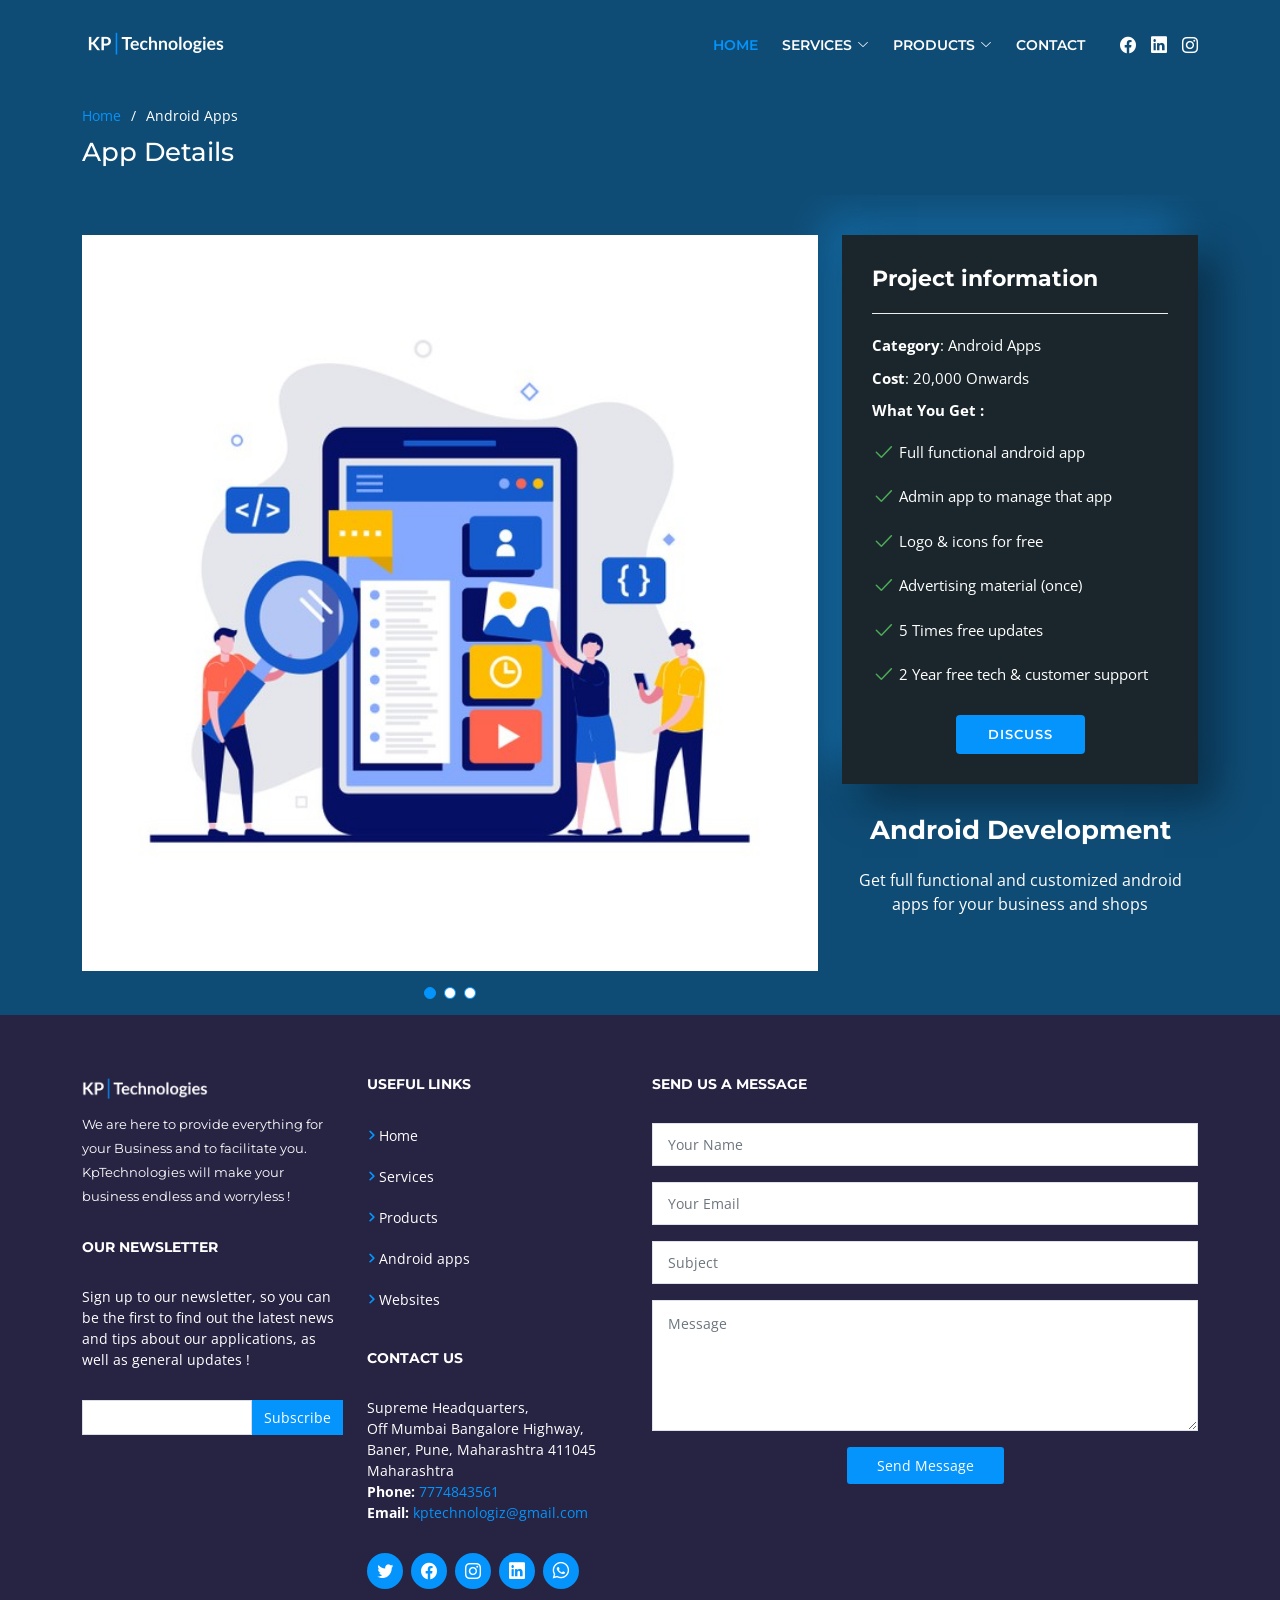
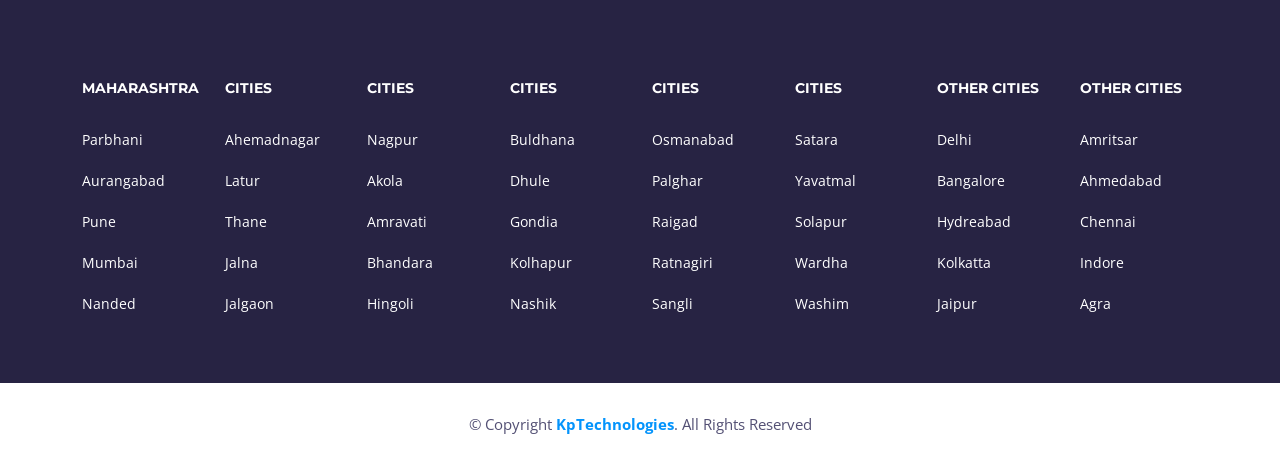
==== commit 8459cead: "Update android_development.html" ====
--- a/android_development.html
+++ b/android_development.html
@@ -293,8 +293,8 @@
 
                                 <div class="footer-links">
                                     <h4>Contact Us</h4>
-                                    <p>
-                                        Kunal Niwas, <br> Adarsh Colony, Purna 431511<br> Maharashtra <br>
+                                     <p>
+                                        Supreme Headquarters, <br> Off Mumbai Bangalore Highway, Baner, Pune, Maharashtra 411045<br> Maharashtra <br>
                                         <strong>Phone:</strong> <a href="tel:7774843561">7774843561</a><br>
                                         <strong>Email:</strong> <a
                                             href="mailto:kptechnologiz@gmail.com">kptechnologiz@gmail.com</a><br>
@@ -563,4 +563,5 @@
 
 </body>
 
-</html>+
+</html>
